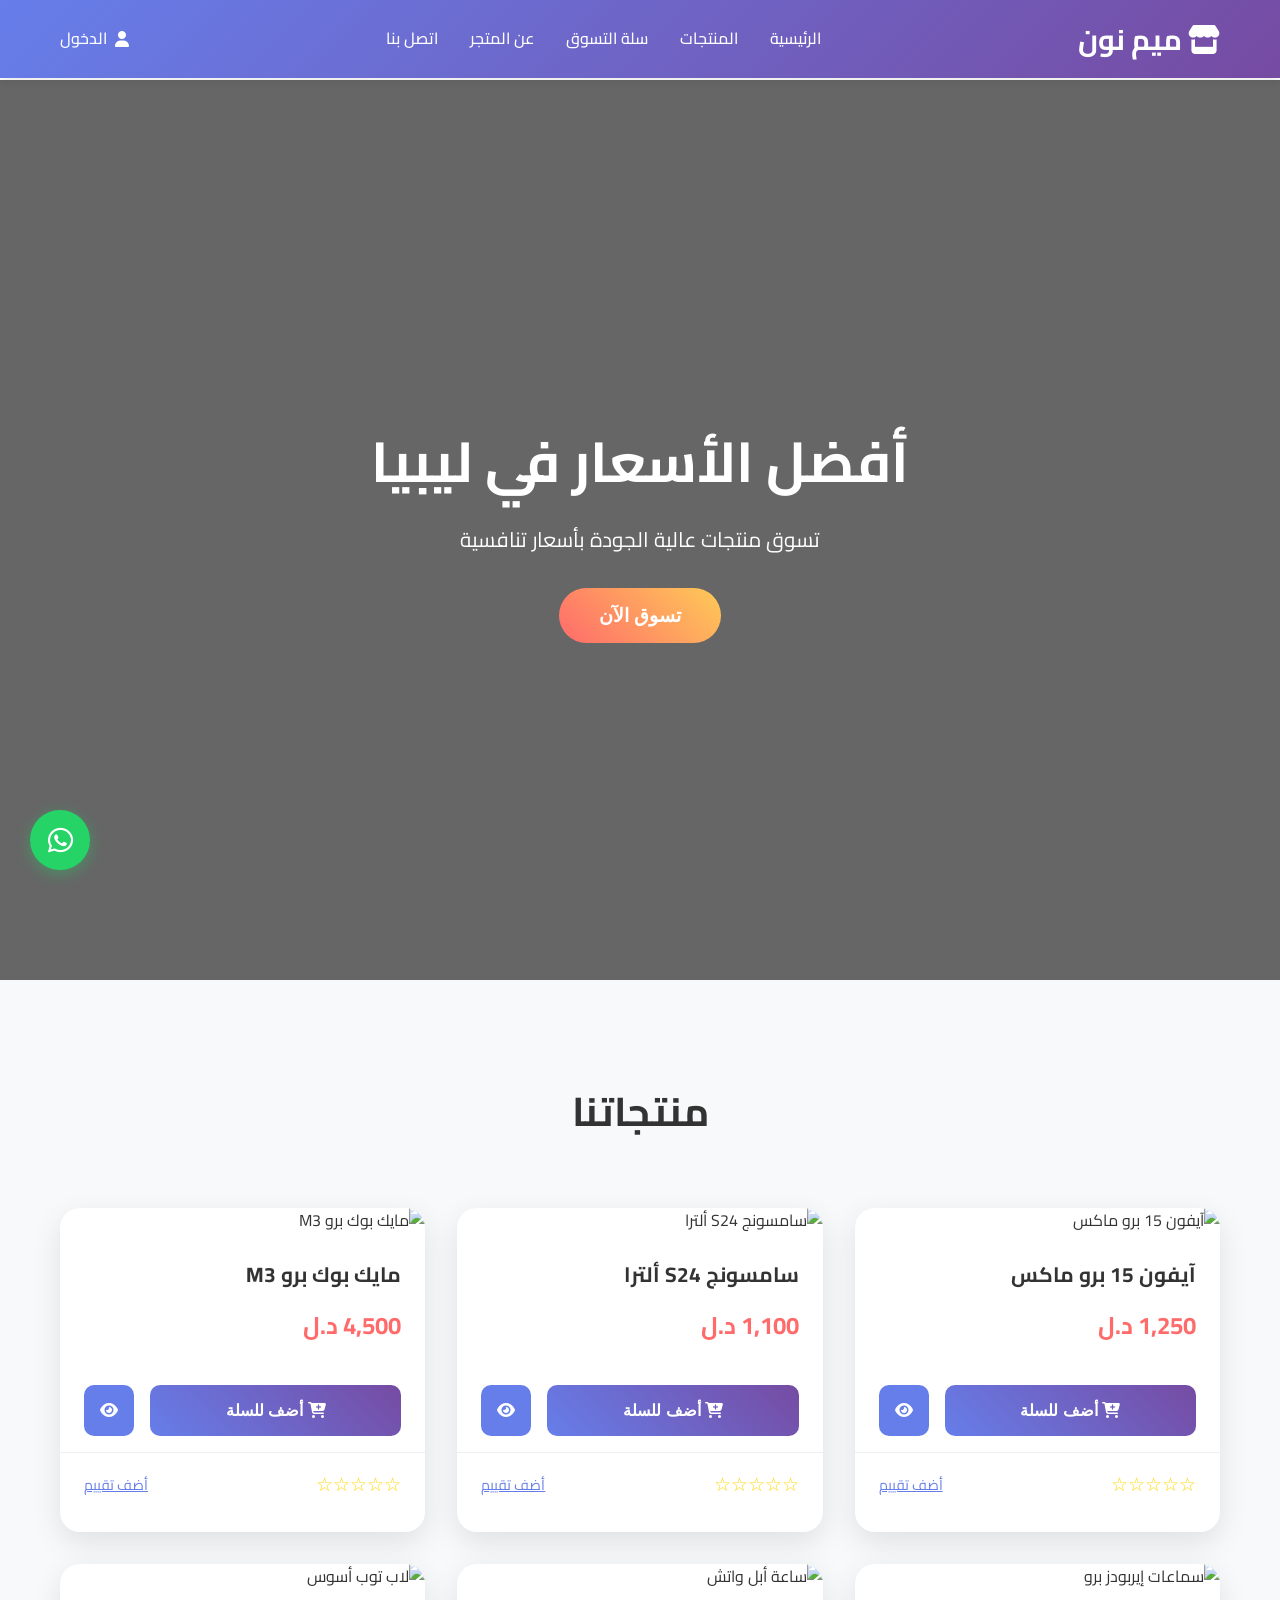
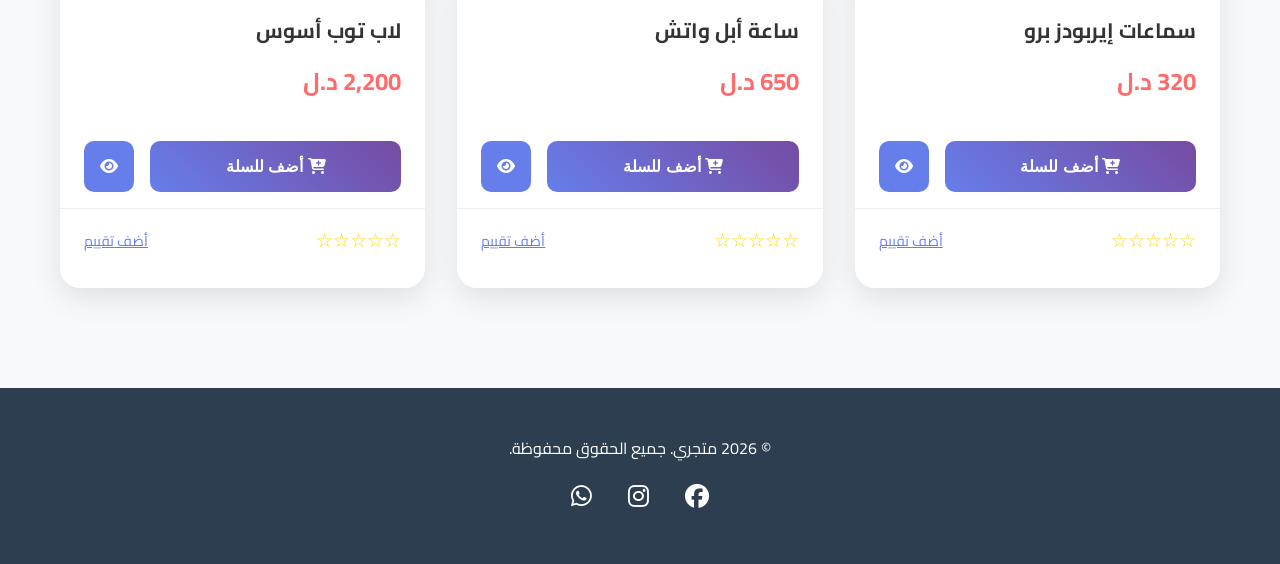
==== index.html @ 2d114360 "Add files via upload" ====
<!DOCTYPE html>
<html lang="ar" dir="rtl">
<head>
    <meta charset="UTF-8">
    <meta name="viewport" content="width=device-width, initial-scale=1.0">
    <title>متجري - أفضل الأسعار في ليبيا</title>
    <link rel="stylesheet" href="style.css">
    <link href="https://fonts.googleapis.com/css2?family=Cairo:wght@300;400;600;700&display=swap" rel="stylesheet">
    <link rel="stylesheet" href="https://cdnjs.cloudflare.com/ajax/libs/font-awesome/6.4.0/css/all.min.css">
</head>
<body>
    <!-- Header -->
    <header class="header">
        <div class="container">
            <div class="logo">
                <h2><i class="fas fa-store"></i> ميم نون</h2>
            </div>
            <nav class="nav">
    <a href="index.html">الرئيسية</a>
    <a href="products.html">المنتجات</a>
    <a href="cart.html">سلة التسوق</a>
    <a href="about.html">عن المتجر</a>
    <a href="contact.html">اتصل بنا</a>
</nav>
            <div class="user-menu" onclick="toggleUserMenu()">
    <i class="fas fa-user"></i>
    <span id="userName">الدخول</span>
</div>
            <div class="menu-toggle"><i class="fas fa-bars"></i></div>
        </div>
    </header>

    <!-- Hero Section -->
    <section id="home" class="hero">
        <div class="hero-content">
            <h1>أفضل الأسعار في ليبيا</h1>
            <p>تسوق منتجات عالية الجودة بأسعار تنافسية</p>
            <button class="cta-btn">تسوق الآن</button>
        </div>
    </section>

    <!-- Products Section -->
    <section id="products" class="products">
        <div class="container">
            <h2 class="section-title">منتجاتنا</h2>
            <div class="products-grid">
                <div class="product-card">
                    <img src="https://via.placeholder.com/300x300?text=آيفون+15" alt="آيفون 15">
                    <h3>آيفون 15</h3>
                    <div class="price">1,250 د.ل</div>
                    <button class="add-to-cart">أضف للسلة</button>
                </div>
                <div class="product-card">
                    <img src="https://via.placeholder.com/300x300?text=سامسونج+S24" alt="سامسونج S24">
                    <h3>سامسونج S24</h3>
                    <div class="price">1,100 د.ل</div>
                    <button class="add-to-cart">أضف للسلة</button>
                </div>
                <div class="product-card">
                    <img src="https://via.placeholder.com/300x300?text=مايك+برو" alt="مايك برو">
                    <h3>مايك برو</h3>
                    <div class="price">450 د.ل</div>
                    <button class="add-to-cart">أضف للسلة</button>
                </div>
                <div class="product-card">
                    <img src="https://via.placeholder.com/300x300?text=سماعات+بلاي" alt="سماعات بلاي">
                    <h3>سماعات بلاي</h3>
                    <div class="price">320 د.ل</div>
                    <button class="add-to-cart">أضف للسلة</button>
                </div>
            </div>
        </div>
    </section>

    <!-- WhatsApp Button -->
    <a href="https://wa.me/218931931419" class="whatsapp-btn" target="_blank">
        <i class="fab fa-whatsapp"></i>
    </a>

    <!-- Footer -->
    <footer class="footer">
        <div class="container">
            <p>&copy; 2026 متجري. جميع الحقوق محفوظة.</p>
            <div class="social-links">
                <a href="#"><i class="fab fa-facebook"></i></a>
                <a href="#"><i class="fab fa-instagram"></i></a>
                <a href="#"><i class="fab fa-whatsapp"></i></a>
            </div>
        </div>
    </footer>

    <script src="script.js"></script>
</body>
</html>
---- style.css ----
* {
    margin: 0;
    padding: 0;
    box-sizing: border-box;
}

body {
    font-family: 'Cairo', sans-serif;
    line-height: 1.6;
    color: #333;
    overflow-x: hidden;
}

.container {
    max-width: 1200px;
    margin: 0 auto;
    padding: 0 20px;
}

/* Header */
.header {
    background: linear-gradient(135deg, #667eea 0%, #764ba2 100%);
    color: white;
    padding: 1rem 0;
    position: fixed;
    top: 0;
    width: 100%;
    z-index: 1000;
    box-shadow: 0 2px 10px rgba(0,0,0,0.1);
}

.header .container {
    display: flex;
    justify-content: space-between;
    align-items: center;
}

.logo h2 {
    font-size: 1.8rem;
    font-weight: 700;
}

.nav {
    display: flex;
    gap: 2rem;
}

.nav a {
    color: white;
    text-decoration: none;
    font-weight: 500;
    transition: opacity 0.3s;
}

.nav a:hover {
    opacity: 0.8;
}

.cart-icon {
    position: relative;
    font-size: 1.5rem;
    cursor: pointer;
}

.cart-count {
    position: absolute;
    top: -8px;
    right: -8px;
    background: #ff4757;
    color: white;
    border-radius: 50%;
    width: 20px;
    height: 20px;
    display: flex;
    align-items: center;
    justify-content: center;
    font-size: 0.8rem;
    font-weight: bold;
}

.menu-toggle {
    display: none;
    font-size: 1.5rem;
    cursor: pointer;
}

/* Hero Section */
.hero {
    background: linear-gradient(rgba(0,0,0,0.6), rgba(0,0,0,0.6)), 
                url('https://images.unsplash.com/photo-1556742049-0cfed4f6a45d') center/cover;
    height: 100vh;
    display: flex;
    align-items: center;
    justify-content: center;
    text-align: center;
    color: white;
    margin-top: 80px;
}

.hero-content h1 {
    font-size: 3.5rem;
    margin-bottom: 1rem;
    font-weight: 700;
}

.hero-content p {
    font-size: 1.3rem;
    margin-bottom: 2rem;
}

.cta-btn {
    background: linear-gradient(45deg, #ff6b6b, #feca57);
    color: white;
    padding: 1rem 2.5rem;
    border: none;
    border-radius: 50px;
    font-size: 1.2rem;
    font-weight: 600;
    cursor: pointer;
    transition: transform 0.3s, box-shadow 0.3s;
}

.cta-btn:hover {
    transform: translateY(-3px);
    box-shadow: 0 10px 25px rgba(0,0,0,0.2);
}

/* Products */
.products {
    padding: 100px 0;
    background: #f8f9fa;
}

.section-title {
    text-align: center;
    font-size: 2.5rem;
    margin-bottom: 4rem;
    color: #333;
}

.products-grid {
    display: grid;
    grid-template-columns: repeat(auto-fit, minmax(280px, 1fr));
    gap: 2rem;
}

.product-card {
    background: white;
    border-radius: 20px;
    overflow: hidden;
    box-shadow: 0 10px 30px rgba(0,0,0,0.1);
    transition: transform 0.3s, box-shadow 0.3s;
}

.product-card:hover {
    transform: translateY(-10px);
    box-shadow: 0 20px 40px rgba(0,0,0,0.15);
}

.product-card img {
    width: 100%;
    height: 250px;
    object-fit: cover;
}

.product-card h3 {
    padding: 1.5rem 1.5rem 1rem;
    font-size: 1.3rem;
    color: #333;
}

.price {
    padding: 0 1.5rem 1.5rem;
    font-size: 1.5rem;
    font-weight: 700;
    color: #ff6b6b;
}

.product-actions {
    display: flex;
    gap: 1rem;
    padding: 1rem 1.5rem;
}

.add-to-cart {
    flex: 1;
    padding: 1rem;
    background: linear-gradient(45deg, #667eea, #764ba2);
    color: white;
    border: none;
    font-size: 1rem;
    font-weight: 600;
    cursor: pointer;
    transition: background 0.3s;
    border-radius: 10px;
}

.add-to-cart:hover {
    background: linear-gradient(45deg, #5a67d8, #6b46c1);
}

.quick-view {
    background: #667eea;
    color: white;
    border: none;
    padding: 1rem;
    border-radius: 10px;
    cursor: pointer;
    font-size: 1rem;
}

.quick-view:hover {
    background: #5a67d8;
}

/* WhatsApp Button */
.whatsapp-btn {
    position: fixed;
    bottom: 30px;
    left: 30px;
    width: 60px;
    height: 60px;
    background: #25D366;
    border-radius: 50%;
    display: flex;
    align-items: center;
    justify-content: center;
    font-size: 1.8rem;
    color: white;
    text-decoration: none;
    box-shadow: 0 4px 15px rgba(37,211,102,0.4);
    z-index: 1000;
    transition: transform 0.3s;
}

.whatsapp-btn:hover {
    transform: scale(1.1);
}

/* Footer */
.footer {
    background: #2c3e50;
    color: white;
    text-align: center;
    padding: 3rem 0;
}

.social-links {
    margin-top: 1rem;
}

.social-links a {
    color: white;
    font-size: 1.5rem;
    margin: 0 1rem;
    transition: color 0.3s;
}

.social-links a:hover {
    color: #3498db;
}

/* Filters */
.filters {
    padding: 100px 0 50px;
    background: white;
}

.filter-group {
    display: flex;
    gap: 1rem;
    max-width: 800px;
    margin: 0 auto;
    flex-wrap: wrap;
}

.filter-group select,
.filter-group input {
    flex: 1;
    min-width: 200px;
    padding: 1rem;
    border: 2px solid #eee;
    border-radius: 10px;
    font-family: 'Cairo', sans-serif;
    font-size: 1rem;
}

.filter-group input {
    min-width: 300px;
}

/* Product Modal - دمج كامل */
.product-modal {
    display: none;
    position: fixed;
    top: 0;
    left: 0;
    width: 100%;
    height: 100%;
    background: rgba(0,0,0,0.8);
    z-index: 2000;
    backdrop-filter: blur(5px);
}

.modal-content {
    position: absolute;
    top: 50%;
    left: 50%;
    transform: translate(-50%, -50%);
    background: white;
    border-radius: 20px;
    max-width: 90%;
    max-height: 90%;
    overflow-y: auto;
    animation: slideIn 0.3s ease;
    box-shadow: 0 20px 60px rgba(0,0,0,0.3);
}

.close-modal {
    position: absolute;
    top: 15px;
    left: 20px;
    font-size: 2rem;
    cursor: pointer;
    color: #666;
    z-index: 2001;
}

.close-modal:hover {
    color: #333;
}

.modal-product {
    display: flex;
    gap: 2rem;
    padding: 2rem;
    direction: rtl;
}

.modal-product img {
    width: 300px;
    height: 300px;
    object-fit: cover;
    border-radius: 15px;
    flex-shrink: 0;
}

.modal-info {
    flex: 1;
}

.modal-info h2 {
    margin-bottom: 1rem;
    color: #333;
    font-size: 1.8rem;
}

.modal-info .price {
    padding: 0;
    font-size: 2rem;
    color: #ff6b6b;
    margin-bottom: 1rem;
}

@keyframes slideIn {
    from { 
        transform: translate(-50%, -60%); 
        opacity: 0; 
    }
    to { 
        transform: translate(-50%, -50%); 
        opacity: 1; 
    }
}

/* Cart Page Styles */
.cart-section {
    padding: 120px 0 100px;
    min-height: 70vh;
    background: #f8f9fa;
}

.cart-empty {
    text-align: center;
    padding: 4rem 2rem;
}

.cart-empty i {
    font-size: 5rem;
    color: #ddd;
    margin-bottom: 1rem;
}

.cart-empty h3 {
    color: #666;
    margin: 1rem 0;
    font-size: 1.8rem;
}

.cart-empty p {
    color: #999;
    margin-bottom: 2rem;
}

.cart-items {
    max-width: 1000px;
    margin: 0 auto;
}

.cart-table {
    background: white;
    border-radius: 20px;
    overflow: hidden;
    box-shadow: 0 10px 30px rgba(0,0,0,0.1);
    margin-bottom: 2rem;
}

.cart-header, .cart-row {
    display: grid;
    grid-template-columns: 2fr 1fr 1fr 1fr 0.5fr;
    gap: 1rem;
    padding: 1.5rem;
    align-items: center;
}

.cart-header {
    background: linear-gradient(135deg, #667eea 0%, #764ba2 100%);
    color: white;
    font-weight: 600;
    text-transform: uppercase;
    font-size: 0.9rem;
}

.cart-row {
    border-bottom: 1px solid #eee;
    transition: background 0.3s;
}

.cart-row:hover {
    background: #f8f9fa;
}

.cart-row:last-child {
    border-bottom: none;
}

.cart-product {
    display: flex;
    align-items: center;
    gap: 1rem;
}

.cart-product img {
    width: 60px;
    height: 60px;
    border-radius: 10px;
    object-fit: cover;
}

.cart-product h4 {
    margin: 0 0 0.5rem 0;
    font-size: 1.1rem;
}

.cart-product p {
    margin: 0;
    color: #666;
    font-size: 0.9rem;
}

.cart-quantity {
    display: flex;
    align-items: center;
    gap: 0.5rem;
    direction: ltr;
}

.cart-quantity button {
    width: 35px;
    height: 35px;
    border: 2px solid #ddd;
    background: white;
    border-radius: 50%;
    cursor: pointer;
    font-weight: bold;
    font-size: 1.1rem;
    transition: all 0.3s;
    display: flex;
    align-items: center;
    justify-content: center;
}

.cart-quantity button:hover {
    background: #667eea;
    color: white;
    border-color: #667eea;
}

.remove-btn {
    background: #ff4757;
    color: white;
    border: none;
    width: 35px;
    height: 35px;
    border-radius: 50%;
    cursor: pointer;
    display: flex;
    align-items: center;
    justify-content: center;
    font-size: 0.9rem;
    transition: background 0.3s;
}

.remove-btn:hover {
    background: #ff3742;
}

.cart-summary {
    background: white;
    padding: 2rem;
    border-radius: 20px;
    box-shadow: 0 10px 30px rgba(0,0,0,0.1);
}

.summary-row {
    display: flex;
    justify-content: space-between;
    margin-bottom: 1rem;
    font-size: 1.1rem;
}

.summary-row.total {
    font-size: 1.5rem;
    font-weight: 700;
    color: #333;
    border-top: 2px solid #eee;
    padding-top: 1rem;
    margin-top: 1rem;
}

.checkout-actions {
    display: flex;
    gap: 1rem;
    justify-content: space-between;
    align-items: center;
    margin-top: 2rem;
    flex-wrap: wrap;
}

.clear-cart {
    background: #ff4757;
    color: white;
    border: none;
    padding: 1rem 2rem;
    border-radius: 50px;
    cursor: pointer;
    font-weight: 600;
    transition: background 0.3s;
    flex: 1;
    max-width: 200px;
}

.clear-cart:hover {
    background: #ff3742;
}

.checkout-btn {
    display: flex;
    align-items: center;
    gap: 0.5rem;
    text-decoration: none;
    flex: 1;
    max-width: 250px;
    justify-content: center;
}

/* Toast */
.toast {
    position: fixed;
    top: 20px;
    left: 50%;
    transform: translateX(-50%);
    background: #27ae60;
    color: white;
    padding: 1rem 2rem;
    border-radius: 10px;
    z-index: 9999;
    font-family: 'Cairo', sans-serif;
    box-shadow: 0 4px 12px rgba(0,0,0,0.15);
    animation: slideDown 0.3s ease;
}

@keyframes slideDown {
    from {
        transform: translateX(-50%) translateY(-100%);
        opacity: 0;
    }
    to {
        transform: translateX(-50%) translateY(0);
        opacity: 1;
    }
}

/* Responsive */
@media (max-width: 768px) {
    .menu-toggle {
        display: block;
    }
    
    .nav {
        display: none;
        position: absolute;
        top: 100%;
        right: 0;
        background: rgba(255,255,255,0.95);
        flex-direction: column;
        width: 100%;
        padding: 1rem;
        backdrop-filter: blur(10px);
    }
    
    .nav.active {
        display: flex;
    }
    
    .hero-content h1 {
        font-size: 2.5rem;
    }
    
    .products-grid {
        grid-template-columns: repeat(auto-fit, minmax(250px, 1fr));
        gap: 1.5rem;
    }
    
    .filter-group {
        flex-direction: column;
    }
    
    .filter-group select,
    .filter-group input {
        min-width: 100%;
    }
    
    .cart-header, .cart-row {
        grid-template-columns: 1fr 1fr;
        gap: 0.5rem;
        font-size: 0.9rem;
    }
    
    .cart-product img {
        width: 50px;
        height: 50px;
        margin-left: 0.5rem;
    }
    
    .checkout-actions {
        flex-direction: column;
    }
    
    .modal-product {
        flex-direction: column;
        text-align: center;
    }
    
    .modal-product img {
        width: 100%;
        max-width: 300px;
        height: 250px;
    }
}

@media (max-width: 480px) {
    .cart-header, .cart-row {
        grid-template-columns: 1fr;
        gap: 1rem;
    }
}
/* Auth Pages */
.auth-section {
    padding: 120px 0;
    min-height: 100vh;
    background: linear-gradient(135deg, #667eea 0%, #764ba2 100%);
    display: flex;
    align-items: center;
}

.auth-container {
    max-width: 500px;
    margin: 0 auto;
    background: white;
    border-radius: 20px;
    box-shadow: 0 20px 60px rgba(0,0,0,0.2);
    overflow: hidden;
}

.auth-tabs {
    display: flex;
    background: #f8f9fa;
}

.tab-btn {
    flex: 1;
    padding: 1.5rem;
    border: none;
    background: none;
    font-family: 'Cairo', sans-serif;
    font-size: 1.1rem;
    font-weight: 600;
    cursor: pointer;
    transition: all 0.3s;
}

.tab-btn.active {
    background: white;
    color: #667eea;
}

.auth-tab {
    display: none;
    padding: 3rem;
    text-align: center;
}

.auth-tab.active {
    display: block;
}

.auth-tab h2 {
    color: #333;
    margin-bottom: 1rem;
    font-size: 2rem;
}

.auth-tab p {
    color: #666;
    margin-bottom: 2rem;
}

.input-group {
    position: relative;
    margin-bottom: 1.5rem;
}

.input-group i {
    position: absolute;
    right: 15px;
    top: 50%;
    transform: translateY(-50%);
    color: #667eea;
    z-index: 1;
}

.input-group input {
    width: 100%;
    padding: 1.2rem 50px 1.2rem 15px;
    border: 2px solid #eee;
    border-radius: 12px;
    font-family: 'Cairo', sans-serif;
    font-size: 1rem;
    transition: border-color 0.3s;
}

.input-group input:focus {
    outline: none;
    border-color: #667eea;
}

.auth-btn {
    width: 100%;
    padding: 1.2rem;
    background: linear-gradient(45deg, #667eea, #764ba2);
    color: white;
    border: none;
    border-radius: 12px;
    font-size: 1.1rem;
    font-weight: 600;
    cursor: pointer;
    transition: transform 0.3s;
}

.auth-btn:hover {
    transform: translateY(-2px);
}

.user-menu {
    display: flex;
    align-items: center;
    gap: 0.5rem;
    cursor: pointer;
    font-weight: 500;
}
/* Reviews System */
.product-reviews {
    padding: 1rem 1.5rem 1.5rem;
    border-top: 1px solid #eee;
}

.reviews-summary {
    display: flex;
    align-items: center;
    justify-content: space-between;
    margin-bottom: 0.5rem;
}

.stars {
    color: #ffd700;
    font-size: 1.2rem;
}

.review-btn {
    background: none;
    border: none;
    color: #667eea;
    font-family: 'Cairo', sans-serif;
    font-size: 0.9rem;
    cursor: pointer;
    text-decoration: underline;
}

.review-btn:hover {
    color: #5a67d8;
}

.review-form {
    padding: 1rem;
    background: #f8f9fa;
    border-radius: 10px;
    margin-top: 1rem;
}

.stars-rating {
    display: flex;
    gap: 0.3rem;
    margin-bottom: 1rem;
    direction: ltr;
}

.star {
    font-size: 1.8rem;
    color: #ddd;
    cursor: pointer;
    transition: color 0.3s;
}

.star:hover,
.star.active {
    color: #ffd700;
}

.review-form textarea {
    width: 100%;
    min-height: 80px;
    padding: 1rem;
    border: 2px solid #eee;
    border-radius: 10px;
    font-family: 'Cairo', sans-serif;
    resize: vertical;
    margin-bottom: 1rem;
}

.submit-review {
    width: 100%;
    padding: 0.8rem;
    background: linear-gradient(45deg, #667eea, #764ba2);
    color: white;
    border: none;
    border-radius: 10px;
    font-family: 'Cairo', sans-serif;
    font-weight: 600;
    cursor: pointer;
}

.submit-review:hover {
    background: linear-gradient(45deg, #5a67d8, #6b46c1);
}

.avg-rating {
    display: flex;
    align-items: center;
    gap: 1rem;
    margin-bottom: 1rem;
    padding: 1rem;
    background: #f8f9fa;
    border-radius: 10px;
}

.avg-stars {
    font-size: 1.5rem;
    color: #ffd700;
}

.avg-score {
    font-weight: 700;
    color: #333;
}

.review-count {
    color: #666;
    font-size: 0.9rem;
}

.reviews-list {
    max-height: 200px;
    overflow-y: auto;
}

.review-item {
    padding: 1rem 0;
    border-bottom: 1px solid #eee;
}

.review-header {
    display: flex;
    align-items: center;
    gap: 1rem;
    margin-bottom: 0.5rem;
}

.review-stars {
    color: #ffd700;
    font-size: 1.1rem;
}

.review-author {
    font-weight: 600;
    color: #667eea;
}

.review-date {
    color: #999;
    font-size: 0.9rem;
}

.review-comment {
    color: #555;
    line-height: 1.5;
}

.no-reviews {
    text-align: center;
    color: #999;
    font-style: italic;
}

/* About & Contact Pages */
.about-hero, .contact-hero {
    background: linear-gradient(rgba(102,126,234,0.9), rgba(118,75,162,0.9)), url('https://images.unsplash.com/photo-1460925895917-afdab827c52f') center/cover;
    padding: 150px 0;
    text-align: center;
    color: white;
}

.about-hero h1, .contact-hero h1 {
    font-size: 3rem;
    margin-bottom: 1rem;
}

.about-hero h1 span, .contact-hero h1 span {
    color: #ffd700;
}

.about-hero p {
    font-size: 1.3rem;
    max-width: 600px;
    margin: 0 auto;
}

.about-stats {
    padding: 80px 0;
    background: #f8f9fa;
}

.stats-grid {
    display: grid;
    grid-template-columns: repeat(auto-fit, minmax(250px, 1fr));
    gap: 2rem;
}

.stat-item {
    text-align: center;
    padding: 2rem;
}

.stat-item i {
    font-size: 3rem;
    color: #667eea;
    margin-bottom: 1rem;
}

.stat-item h3 {
    font-size: 2.5rem;
    color: #333;
    margin-bottom: 0.5rem;
}

.about-story {
    padding: 100px 0;
}

.story-content {
    display: grid;
    grid-template-columns: 1fr 1fr;
    gap: 4rem;
    align-items: center;
}

.story-img {
    width: 100%;
    height: 400px;
    object-fit: cover;
    border-radius: 20px;
}

.story-text h2 {
    font-size: 2.5rem;
    margin-bottom: 1.5rem;
    color: #333;
}

.features {
    display: flex;
    flex-direction: column;
    gap: 1rem;
    margin-top: 2rem;
}

.feature {
    display: flex;
    align-items: center;
    gap: 1rem;
}

.feature i {
    color: #667eea;
    font-size: 1.2rem;
}

.contact-content {
    padding: 100px 0;
    background: #f8f9fa;
}

.contact-grid {
    display: grid;
    grid-template-columns: 1fr 1fr;
    gap: 4rem;
}

.contact-info h2 {
    font-size: 2.5rem;
    margin-bottom: 2rem;
    color: #333;
}

.contact-item {
    background: white;
    padding: 2rem;
    border-radius: 20px;
    margin-bottom: 2rem;
    box-shadow: 0 10px 30px rgba(0,0,0,0.1);
}

.contact-item i {
    font-size: 2.5rem;
    color: #667eea;
    margin-bottom: 1rem;
}

.contact-item h3 {
    color: #333;
    margin-bottom: 1rem;
}

.contact-link {
    color: #667eea;
    text-decoration: none;
    font-weight: 600;
}

.contact-link:hover {
    color: #5a67d8;
}

.contact-form {
    background: white;
    padding: 3rem;
    border-radius: 20px;
    box-shadow: 0 10px 30px rgba(0,0,0,0.1);
}

.contact-form h3 {
    font-size: 2rem;
    margin-bottom: 2rem;
    color: #333;
}

.contact-form .input-group {
    margin-bottom: 1.5rem;
}

.contact-form input,
.contact-form textarea {
    width: 100%;
    padding: 1.2rem;
    border: 2px solid #eee;
    border-radius: 12px;
    font-family: 'Cairo', sans-serif;
}

.contact-form input:focus,
.contact-form textarea:focus {
    outline: none;
    border-color: #667eea;
}

.contact-submit {
    width: 100%;
    padding: 1.2rem;
    background: linear-gradient(45deg, #667eea, #764ba2);
    color: white;
    border: none;
    border-radius: 12px;
    font-size: 1.1rem;
    font-weight: 600;
    cursor: pointer;
}

.contact-submit:hover {
    transform: translateY(-2px);
}

.nav a.active {
    color: #ffd700;
    border-bottom: 2px solid #ffd700;
}

/* Responsive */
@media (max-width: 768px) {
    .story-content,
    .contact-grid {
        grid-template-columns: 1fr;
        gap: 2rem;
    }
    
    .about-hero h1, .contact-hero h1 {
        font-size: 2rem;
    }
}
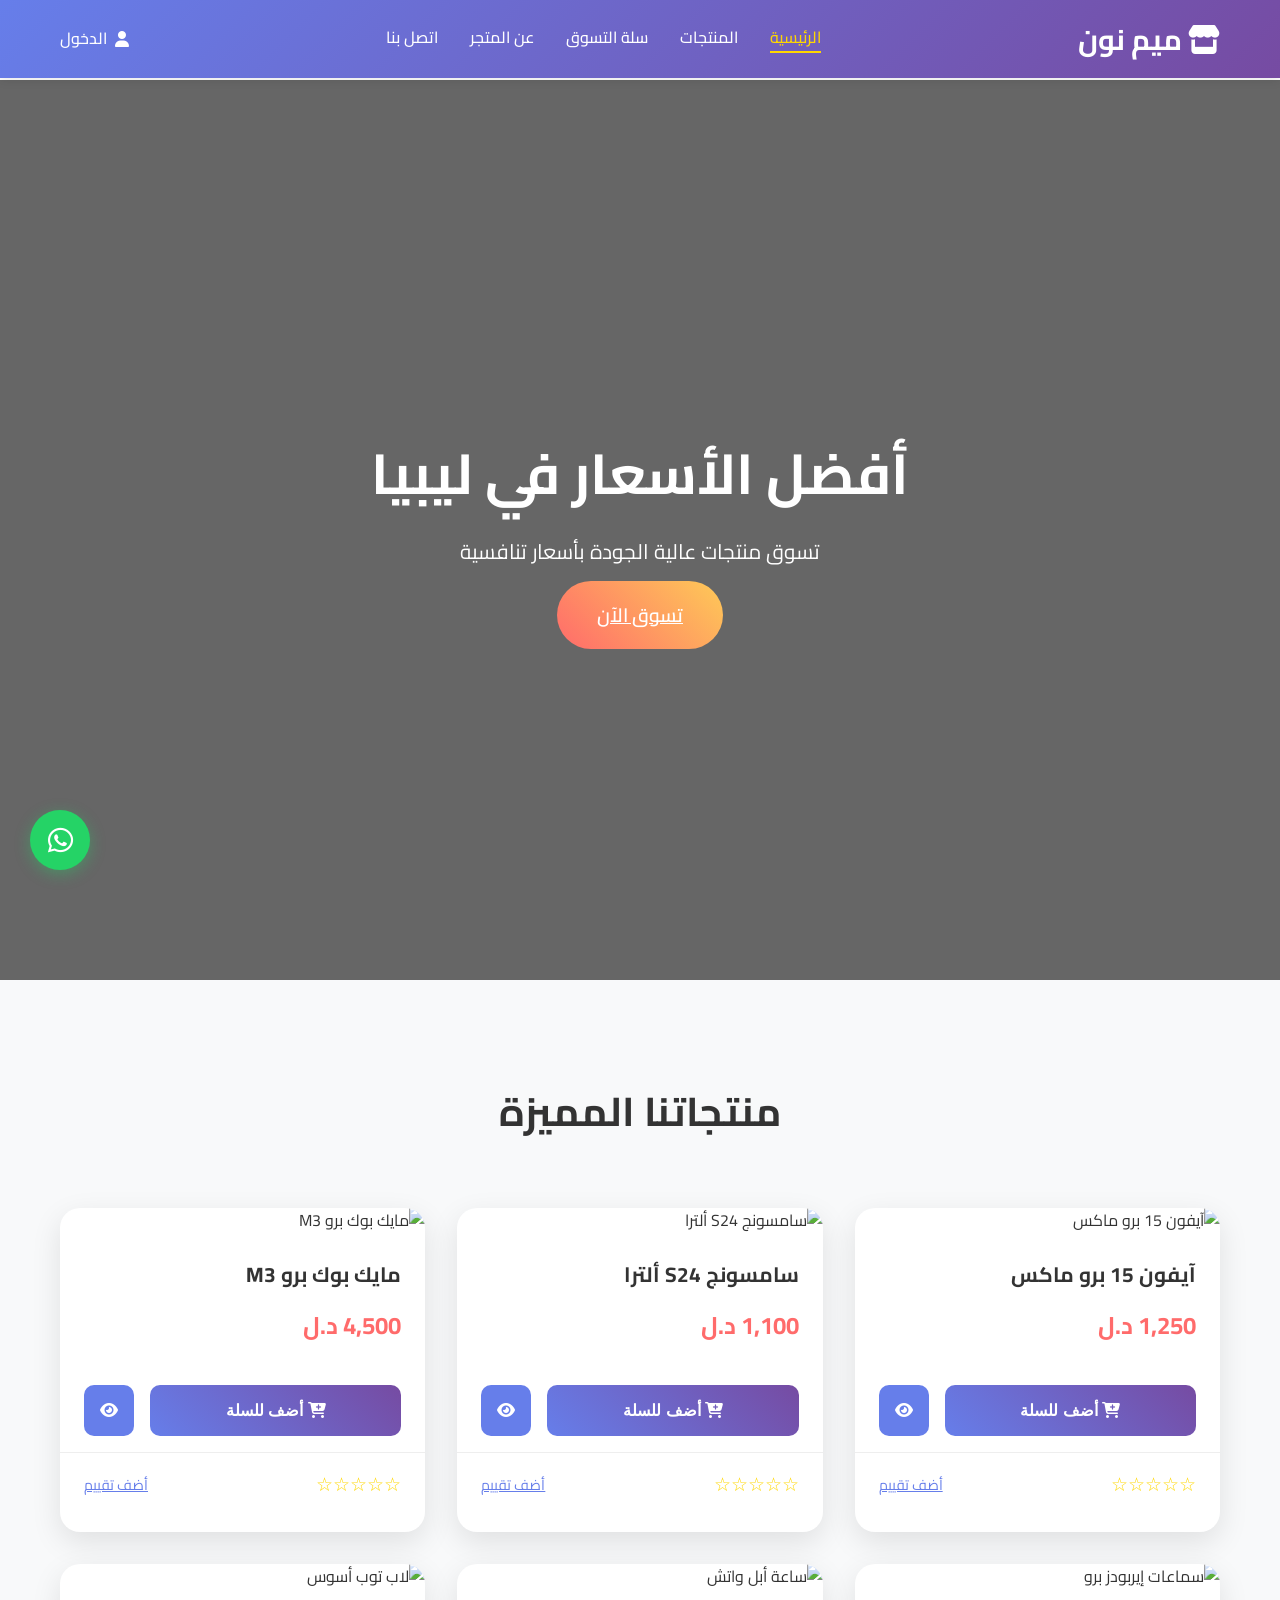
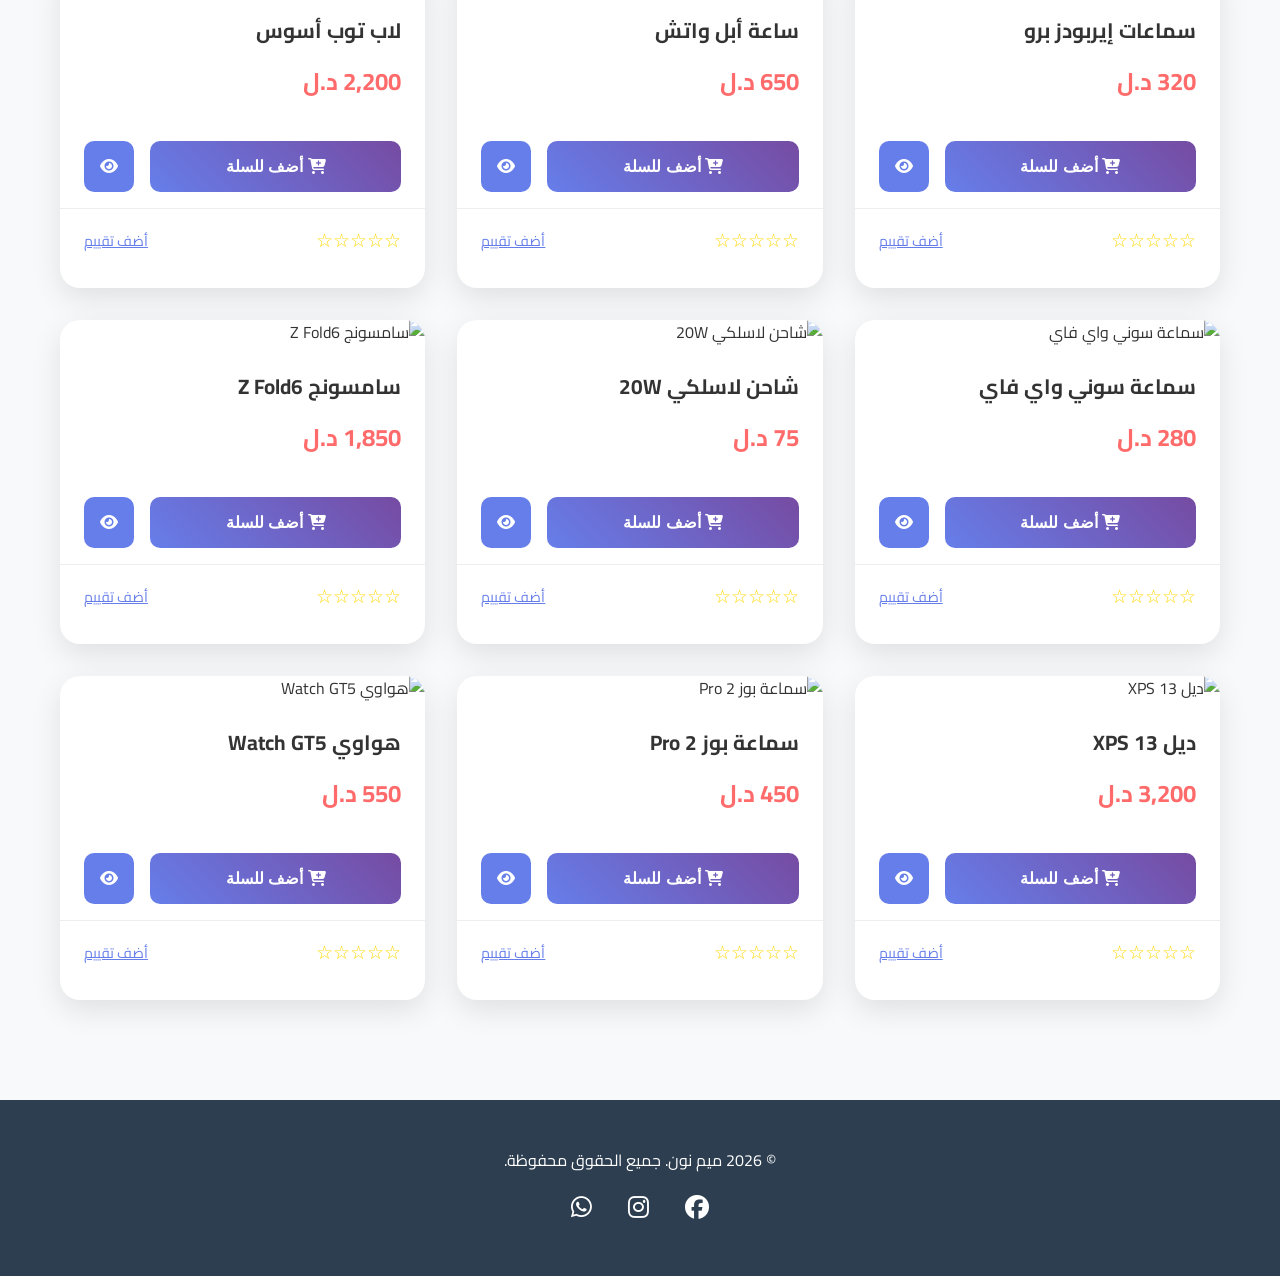
==== commit 97c71bfe: "Update index.html" ====
--- a/index.html
+++ b/index.html
@@ -3,84 +3,80 @@
 <head>
     <meta charset="UTF-8">
     <meta name="viewport" content="width=device-width, initial-scale=1.0">
-    <title>متجري - أفضل الأسعار في ليبيا</title>
+    <title>ميم نون - أفضل الأسعار في ليبيا</title>
+    <link rel="manifest" href="manifest.json">
     <link rel="stylesheet" href="style.css">
     <link href="https://fonts.googleapis.com/css2?family=Cairo:wght@300;400;600;700&display=swap" rel="stylesheet">
     <link rel="stylesheet" href="https://cdnjs.cloudflare.com/ajax/libs/font-awesome/6.4.0/css/all.min.css">
 </head>
 <body>
-    <!-- Header -->
     <header class="header">
         <div class="container">
             <div class="logo">
                 <h2><i class="fas fa-store"></i> ميم نون</h2>
             </div>
             <nav class="nav">
-    <a href="index.html">الرئيسية</a>
-    <a href="products.html">المنتجات</a>
-    <a href="cart.html">سلة التسوق</a>
-    <a href="about.html">عن المتجر</a>
-    <a href="contact.html">اتصل بنا</a>
-</nav>
+                <a href="index.html" class="active">الرئيسية</a>
+                <a href="products.html">المنتجات</a>
+                <a href="cart.html">سلة التسوق</a>
+                <a href="about.html">عن المتجر</a>
+                <a href="contact.html">اتصل بنا</a>
+            </nav>
             <div class="user-menu" onclick="toggleUserMenu()">
-    <i class="fas fa-user"></i>
-    <span id="userName">الدخول</span>
-</div>
+                <i class="fas fa-user"></i>
+                <span id="userName">الدخول</span>
+            </div>
             <div class="menu-toggle"><i class="fas fa-bars"></i></div>
         </div>
     </header>
 
-    <!-- Hero Section -->
     <section id="home" class="hero">
         <div class="hero-content">
             <h1>أفضل الأسعار في ليبيا</h1>
             <p>تسوق منتجات عالية الجودة بأسعار تنافسية</p>
-            <button class="cta-btn">تسوق الآن</button>
+            <a href="products.html" class="cta-btn">تسوق الآن</a>
         </div>
     </section>
 
-    <!-- Products Section -->
     <section id="products" class="products">
         <div class="container">
-            <h2 class="section-title">منتجاتنا</h2>
+            <h2 class="section-title">منتجاتنا المميزة</h2>
             <div class="products-grid">
                 <div class="product-card">
-                    <img src="https://via.placeholder.com/300x300?text=آيفون+15" alt="آيفون 15">
-                    <h3>آيفون 15</h3>
+                    <img src="https://images.pexels.com/photos/788946/pexels-photo-788946.jpeg?w=400" alt="آيفون 15">
+                    <h3>آيفون 15 برو</h3>
                     <div class="price">1,250 د.ل</div>
-                    <button class="add-to-cart">أضف للسلة</button>
+                    <a href="products.html" class="add-to-cart">تسوق الآن</a>
                 </div>
                 <div class="product-card">
-                    <img src="https://via.placeholder.com/300x300?text=سامسونج+S24" alt="سامسونج S24">
-                    <h3>سامسونج S24</h3>
+                    <img src="https://images.pexels.com/photos/461198/pexels-photo-461198.jpeg?w=400" alt="سامسونج S24">
+                    <h3>سامسونج S24 ألترا</h3>
                     <div class="price">1,100 د.ل</div>
-                    <button class="add-to-cart">أضف للسلة</button>
+                    <a href="products.html" class="add-to-cart">تسوق الآن</a>
                 </div>
                 <div class="product-card">
-                    <img src="https://via.placeholder.com/300x300?text=مايك+برو" alt="مايك برو">
-                    <h3>مايك برو</h3>
-                    <div class="price">450 د.ل</div>
-                    <button class="add-to-cart">أضف للسلة</button>
+                    <img src="https://images.pexels.com/photos/1181244/pexels-photo-1181244.jpeg?w=400" alt="ماك بوك">
+                    <h3>ماك بوك برو M3</h3>
+                    <div class="price">4,500 د.ل</div>
+                    <a href="products.html" class="add-to-cart">تسوق الآن</a>
                 </div>
                 <div class="product-card">
-                    <img src="https://via.placeholder.com/300x300?text=سماعات+بلاي" alt="سماعات بلاي">
-                    <h3>سماعات بلاي</h3>
+                    <img src="https://images.pexels.com/photos/1649771/pexels-photo-1649771.jpeg?w=400" alt="إيربودز">
+                    <h3>إيربودز برو</h3>
                     <div class="price">320 د.ل</div>
-                    <button class="add-to-cart">أضف للسلة</button>
+                    <a href="products.html" class="add-to-cart">تسوق الآن</a>
                 </div>
             </div>
         </div>
     </section>
 
-    <!-- WhatsApp Button -->
     <a href="https://wa.me/218931931419" class="whatsapp-btn" target="_blank">
         <i class="fab fa-whatsapp"></i>
     </a>
 
-    <!-- Footer -->
     <footer class="footer">
         <div class="container">
-            <p>&copy; 2026 متجري. جميع الحقوق محفوظة.</p>
+            <p>&copy; 2026 ميم نون. جميع الحقوق محفوظة.</p>
             <div class="social-links">
                 <a href="#"><i class="fab fa-facebook"></i></a>
                 <a href="#"><i class="fab fa-instagram"></i></a>
@@ -91,4 +87,4 @@
 
     <script src="script.js"></script>
 </body>
-</html>+</html>
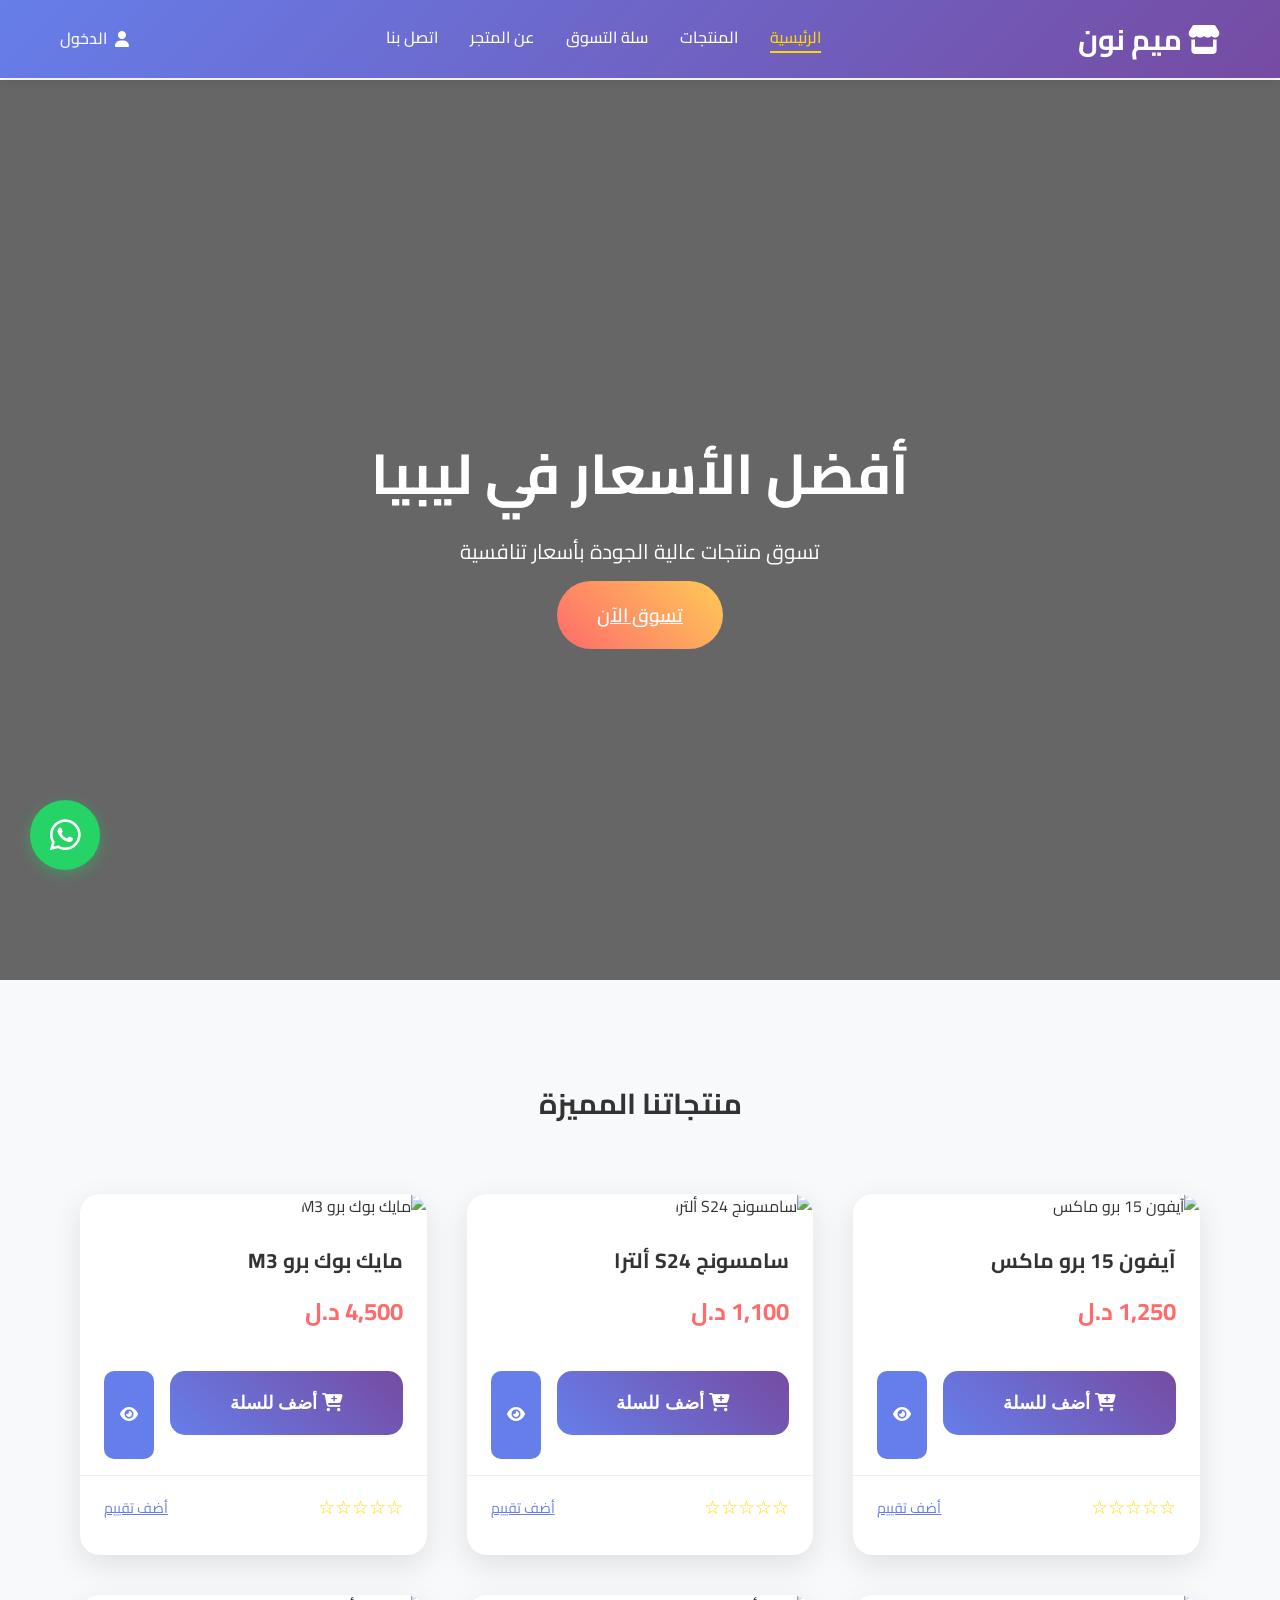
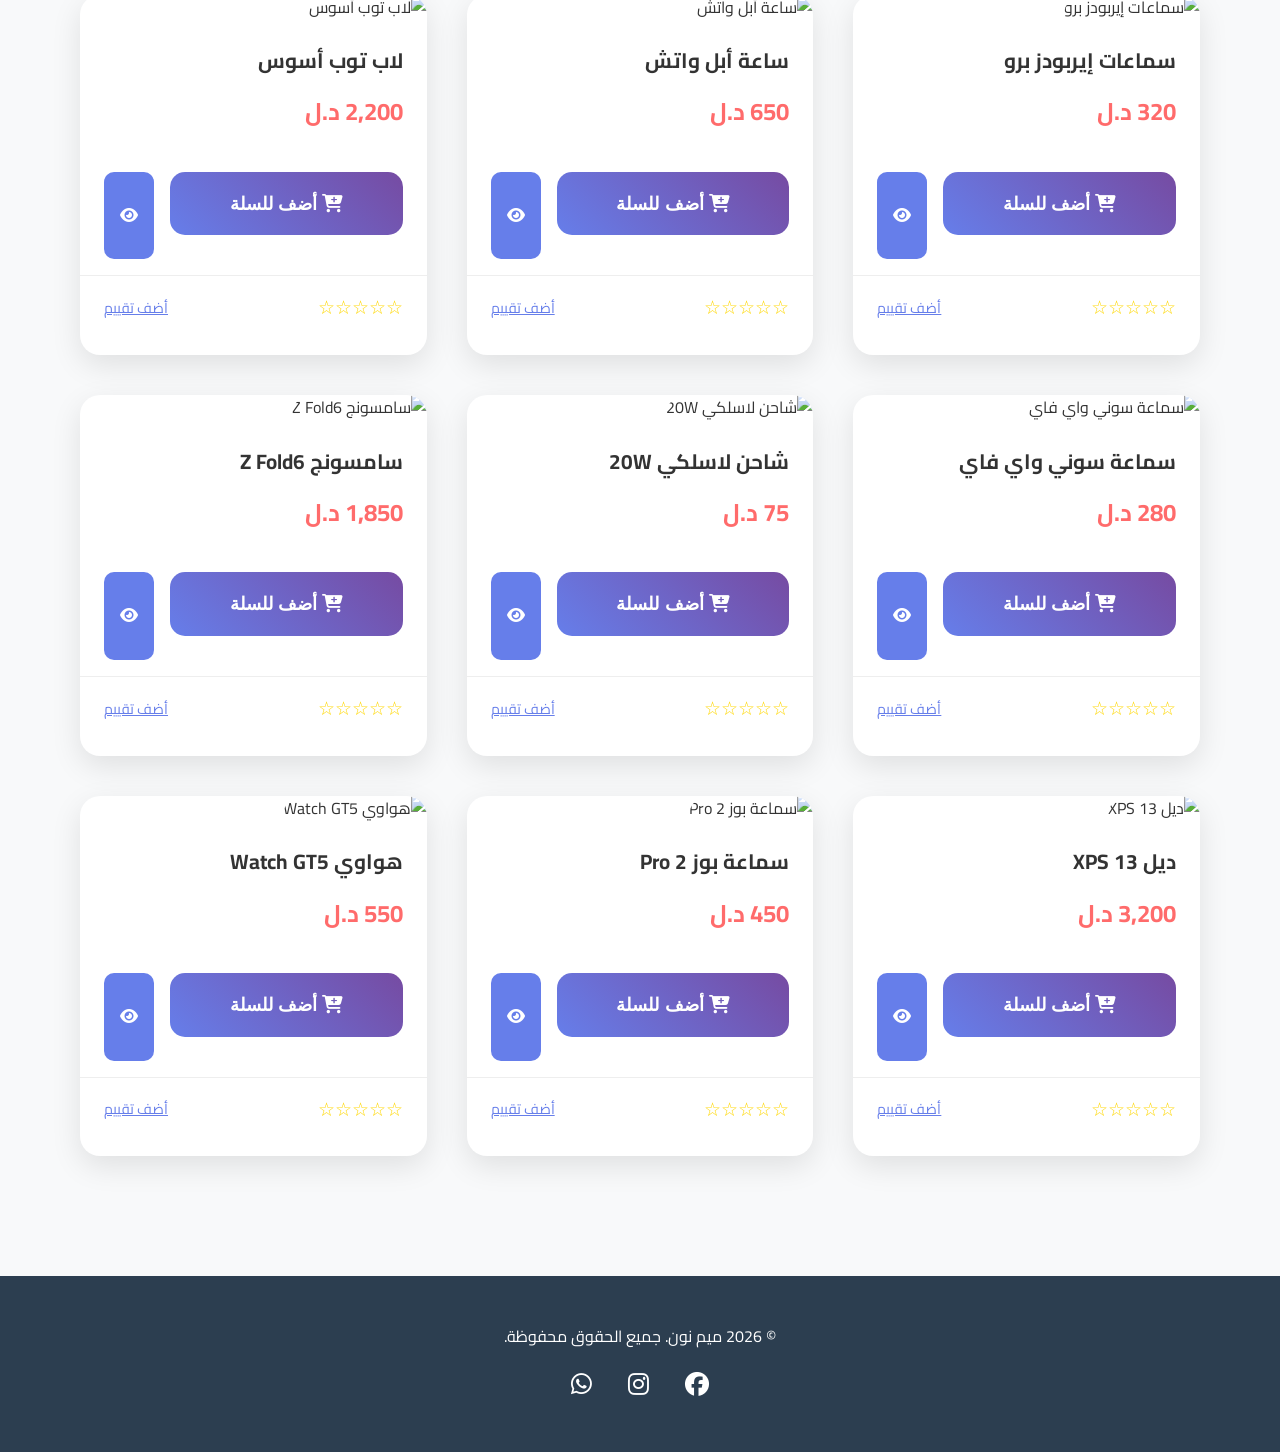
==== commit 40c28551: "Update index.html" ====
--- a/index.html
+++ b/index.html
@@ -2,8 +2,9 @@
 <html lang="ar" dir="rtl">
 <head>
     <meta charset="UTF-8">
-    <meta name="viewport" content="width=device-width, initial-scale=1.0">
-    <title>ميم نون - أفضل الأسعار في ليبيا</title>
+    <title>ميم نون - أفضل الأسعار | شحن مجاني</title>
+<meta name="description" content="تسوق أفضل المنتجات بأسعار مميزة. شحن سريع لكل مكان ✓ دفع عند الاستلام">
+<meta name="viewport" content="width=device-width, initial-scale=1">
     <link rel="manifest" href="manifest.json">
     <link rel="stylesheet" href="style.css">
     <link href="https://fonts.googleapis.com/css2?family=Cairo:wght@300;400;600;700&display=swap" rel="stylesheet">
--- a/style.css
+++ b/style.css
@@ -1145,4 +1145,119 @@
     .about-hero h1, .contact-hero h1 {
         font-size: 2rem;
     }
-}+    }
+
+/* ==================== تحسينات ميم نون الاحترافية ==================== */
+
+/* 1️⃣ الصور واضحة + ارتفاع مثالي */
+.product-card img {
+    height: 280px !important;
+    object-fit: cover !important;
+    border-radius: 20px 20px 0 0 !important;
+    transition: transform 0.4s ease !important;
+}
+
+/* 2️⃣ مسافات واسعة بين المنتجات */
+.products-grid {
+    gap: 2.5rem !important;
+    padding: 20px !important;
+}
+
+/* 3️⃣ أزرار كبيرة سهلة الضغط */
+.add-to-cart {
+    padding: 1.3rem 2.5rem !important;
+    min-height: 55px !important;
+    font-size: 1.15rem !important;
+    border-radius: 15px !important;
+    margin-bottom: 1.5rem !important;
+}
+
+/* 4️⃣ Hover ساحر على المنتجات */
+.product-card {
+    transition: all 0.4s cubic-bezier(0.4, 0, 0.2, 1) !important;
+}
+
+.product-card:hover {
+    transform: translateY(-15px) scale(1.02) !important;
+    box-shadow: 0 25px 50px rgba(0,123,255,0.15) !important;
+}
+
+.product-card:hover img {
+    transform: scale(1.05) !important;
+}
+
+/* 5️⃣ عناوين مناسبة الحجم */
+.section-title {
+    font-size: 1.8rem !important;
+    margin-bottom: 3rem !important;
+}
+
+/* 6️⃣ Loading Spinner للفلترة */
+.loading-spinner {
+    border: 5px solid #f3f3f3;
+    border-top: 5px solid #667eea;
+    border-radius: 50%;
+    width: 50px;
+    height: 50px;
+    animation: spin 1s linear infinite;
+    margin: 40px auto;
+    display: none;
+}
+
+@keyframes spin {
+    0% { transform: rotate(0deg); }
+    100% { transform: rotate(360deg); }
+}
+
+/* 7️⃣ فلاتر أجمل */
+.filter-group select,
+.filter-group input {
+    padding: 1.3rem 1.5rem !important;
+    border-radius: 15px !important;
+    border: 3px solid #e9ecef !important;
+    min-height: 55px !important;
+}
+
+.filter-group select:focus,
+.filter-group input:focus {
+    border-color: #667eea !important;
+    box-shadow: 0 0 0 4px rgba(102,126,234,0.15) !important;
+}
+
+/* 8️⃣ واتساب أكبر وأجمل */
+.whatsapp-btn {
+    width: 70px !important;
+    height: 70px !important;
+    font-size: 2.2rem !important;
+    bottom: 30px !important;
+    left: 30px !important;
+}
+
+.whatsapp-btn:hover {
+    transform: scale(1.15) !important;
+}
+
+/* 9️⃣ موبايل مثالي */
+@media (max-width: 768px) {
+    .products-grid {
+        gap: 2rem !important;
+        padding: 15px !important;
+    }
+    
+    .add-to-cart {
+        padding: 1.5rem !important;
+        font-size: 1.1rem !important;
+    }
+    
+    .section-title {
+        font-size: 1.6rem !important;
+    }
+        }
+/* ضع في آخر style.css */
+@media (max-width: 768px) {
+    .add-to-cart {
+        height: 70px !important;
+        padding: 20px !important;
+        font-size: 20px !important;
+    }
+}
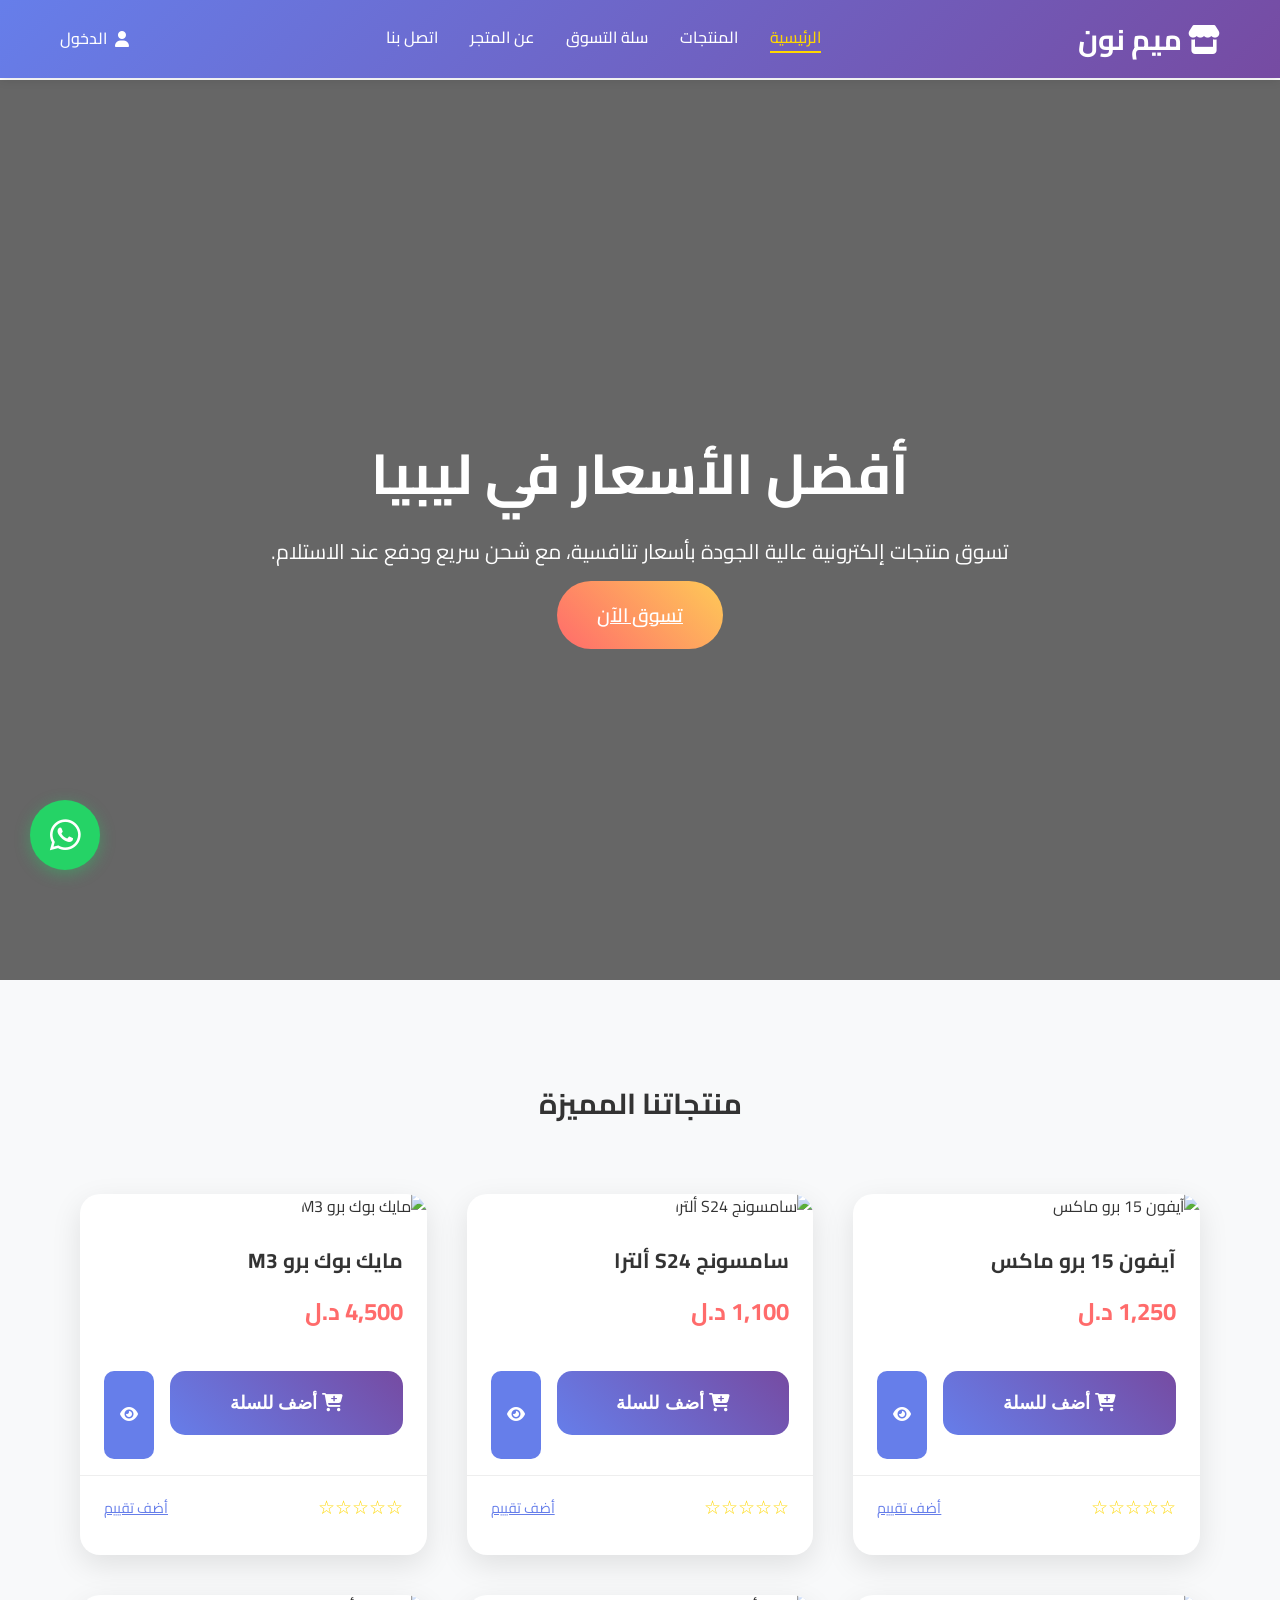
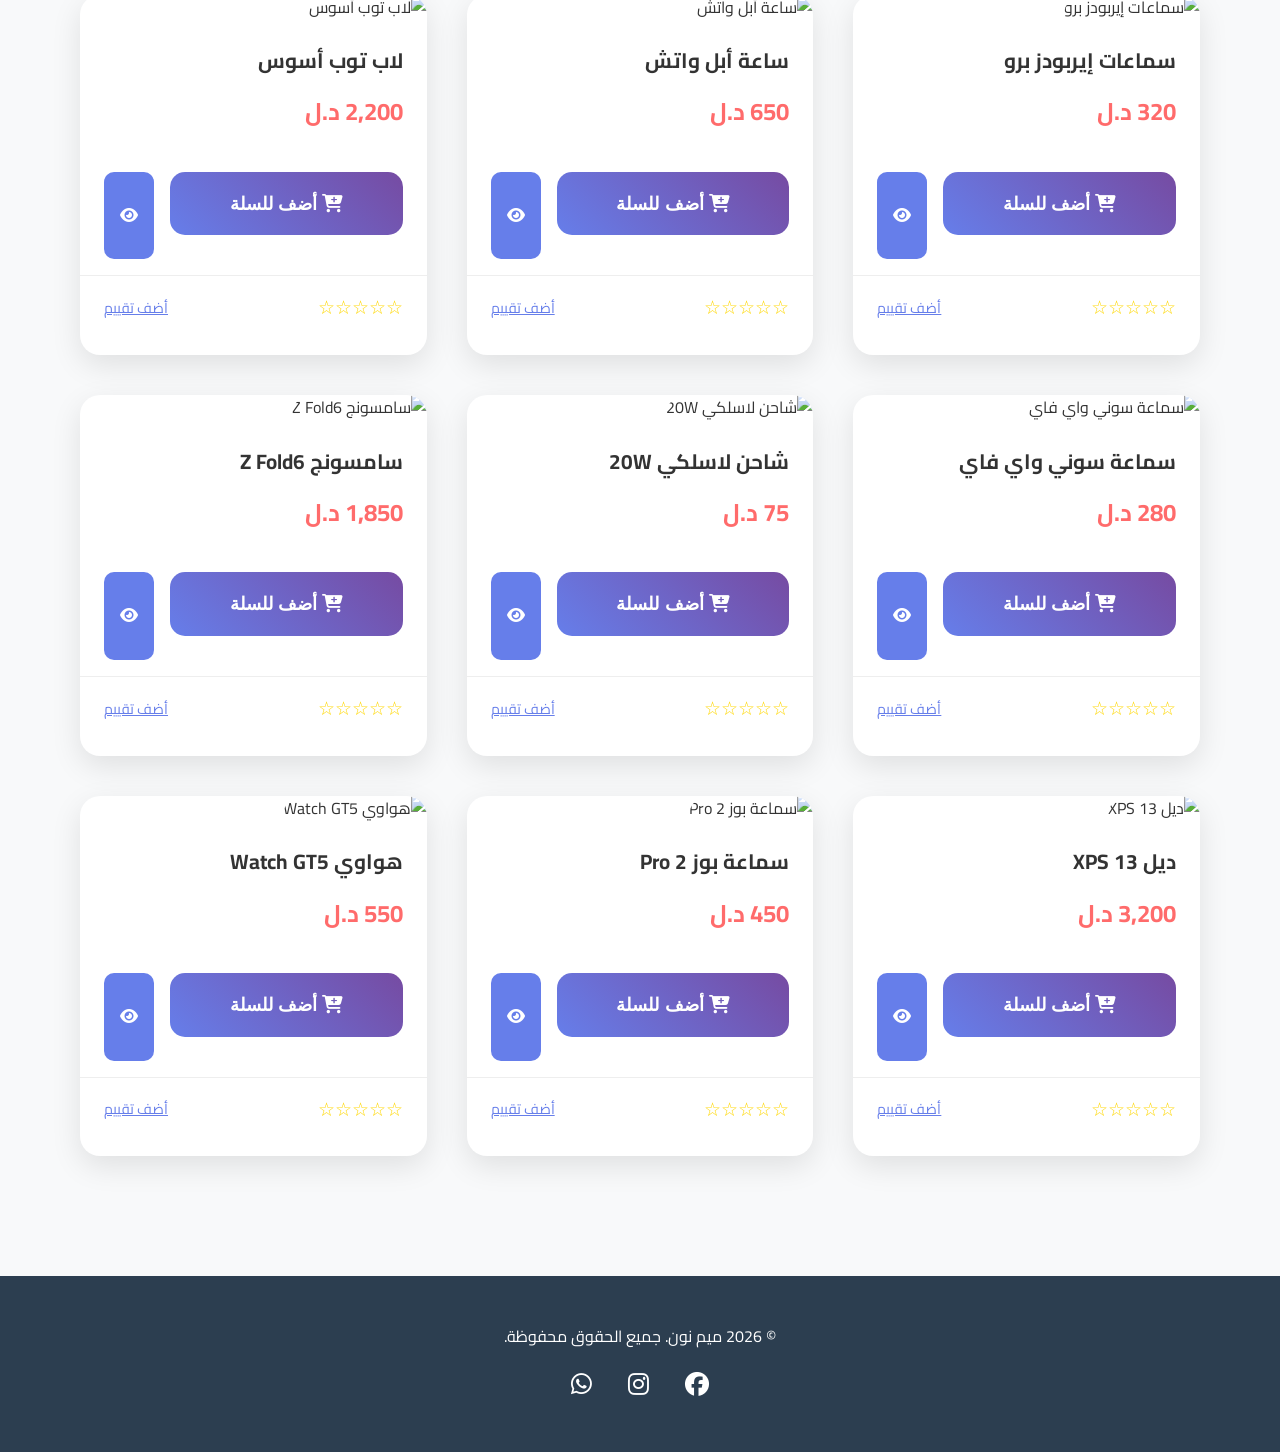
==== commit d0eb718c: "Update index.html" ====
--- a/index.html
+++ b/index.html
@@ -2,15 +2,36 @@
 <html lang="ar" dir="rtl">
 <head>
     <meta charset="UTF-8">
-    <title>ميم نون - أفضل الأسعار | شحن مجاني</title>
-<meta name="description" content="تسوق أفضل المنتجات بأسعار مميزة. شحن سريع لكل مكان ✓ دفع عند الاستلام">
-<meta name="viewport" content="width=device-width, initial-scale=1">
+
+    <!-- SEO أساسي -->
+    <title>ميم نون - أفضل الأسعار في ليبيا | شحن سريع ودفع عند الاستلام</title>
+    <meta name="description" content="تسوق أفضل المنتجات الإلكترونية بأسعار مميزة في ليبيا. شحن سريع، دفع عند الاستلام، وضمان جودة على جميع المنتجات.">
+    <meta name="viewport" content="width=device-width, initial-scale=1">
+
+    <!-- PWA -->
+    <meta name="theme-color" content="#667eea">
     <link rel="manifest" href="manifest.json">
-    <link rel="stylesheet" href="style.css">
+    <link rel="apple-touch-icon" href="icon-192.png">
+
+    <!-- Open Graph لمشاركة الصفحة -->
+    <meta property="og:title" content="ميم نون - أفضل الأسعار في ليبيا">
+    <meta property="og:description" content="تسوق منتجات عالية الجودة بأسعار تنافسية مع شحن سريع داخل ليبيا.">
+    <meta property="og:image" content="https://sakiw08.github.io/metjari-store/icon-512.png">
+    <meta property="og:url" content="https://sakiw08.github.io/metjari-store/index.html">
+
+    <!-- تحميل سريع -->
+    <link rel="preload" href="style.css" as="style">
+    <link rel="dns-prefetch" href="//cdnjs.cloudflare.com">
+
+    <!-- الخطوط والأيقونات -->
     <link href="https://fonts.googleapis.com/css2?family=Cairo:wght@300;400;600;700&display=swap" rel="stylesheet">
     <link rel="stylesheet" href="https://cdnjs.cloudflare.com/ajax/libs/font-awesome/6.4.0/css/all.min.css">
+
+    <!-- النمط -->
+    <link rel="stylesheet" href="style.css">
 </head>
 <body>
+    <!-- الهيدر موحّد مع باقي الصفحات -->
     <header class="header">
         <div class="container">
             <div class="logo">
@@ -31,57 +52,67 @@
         </div>
     </header>
 
+    <!-- قسم البطل (الهيرو) -->
     <section id="home" class="hero">
-        <div class="hero-content">
-            <h1>أفضل الأسعار في ليبيا</h1>
-            <p>تسوق منتجات عالية الجودة بأسعار تنافسية</p>
-            <a href="products.html" class="cta-btn">تسوق الآن</a>
+        <div class="container hero-content">
+            <div class="hero-text">
+                <h1>أفضل الأسعار في ليبيا</h1>
+                <p>تسوق منتجات إلكترونية عالية الجودة بأسعار تنافسية، مع شحن سريع ودفع عند الاستلام.</p>
+                <a href="products.html" class="cta-btn">تسوق الآن</a>
+            </div>
+            <!-- يمكنك إضافة صورة جانبية هنا لاحقاً إن أحببت -->
         </div>
     </section>
 
-    <section id="products" class="products">
+    <!-- قسم المنتجات المميزة -->
+    <section id="featured-products" class="products">
         <div class="container">
             <h2 class="section-title">منتجاتنا المميزة</h2>
             <div class="products-grid">
                 <div class="product-card">
-                    <img src="https://images.pexels.com/photos/788946/pexels-photo-788946.jpeg?w=400" alt="آيفون 15">
+                    <img src="https://images.pexels.com/photos/788946/pexels-photo-788946.jpeg?auto=compress&cs=tinysrgb&w=400" alt="آيفون 15 برو">
                     <h3>آيفون 15 برو</h3>
                     <div class="price">1,250 د.ل</div>
-                    <a href="products.html" class="add-to-cart">تسوق الآن</a>
+                    <a href="products.html" class="add-to-cart">عرض كل الهواتف</a>
                 </div>
+
                 <div class="product-card">
-                    <img src="https://images.pexels.com/photos/461198/pexels-photo-461198.jpeg?w=400" alt="سامسونج S24">
+                    <img src="https://images.pexels.com/photos/461198/pexels-photo-461198.jpeg?auto=compress&cs=tinysrgb&w=400" alt="سامسونج S24 ألترا">
                     <h3>سامسونج S24 ألترا</h3>
                     <div class="price">1,100 د.ل</div>
-                    <a href="products.html" class="add-to-cart">تسوق الآن</a>
+                    <a href="products.html" class="add-to-cart">عرض كل الهواتف</a>
                 </div>
+
                 <div class="product-card">
-                    <img src="https://images.pexels.com/photos/1181244/pexels-photo-1181244.jpeg?w=400" alt="ماك بوك">
+                    <img src="https://images.pexels.com/photos/1181244/pexels-photo-1181244.jpeg?auto=compress&cs=tinysrgb&w=400" alt="ماك بوك برو M3">
                     <h3>ماك بوك برو M3</h3>
                     <div class="price">4,500 د.ل</div>
-                    <a href="products.html" class="add-to-cart">تسوق الآن</a>
+                    <a href="products.html" class="add-to-cart">عرض كل اللاب توبات</a>
                 </div>
+
                 <div class="product-card">
-                    <img src="https://images.pexels.com/photos/1649771/pexels-photo-1649771.jpeg?w=400" alt="إيربودز">
+                    <img src="https://images.pexels.com/photos/1649771/pexels-photo-1649771.jpeg?auto=compress&cs=tinysrgb&w=400" alt="سماعات إيربودز برو">
                     <h3>إيربودز برو</h3>
                     <div class="price">320 د.ل</div>
-                    <a href="products.html" class="add-to-cart">تسوق الآن</a>
+                    <a href="products.html" class="add-to-cart">عرض كل الإكسسوارات</a>
                 </div>
             </div>
         </div>
     </section>
 
-    <a href="https://wa.me/218931931419" class="whatsapp-btn" target="_blank">
+    <!-- زر واتساب ثابت -->
+    <a href="https://wa.me/218931931419?text=%D9%85%D8%B1%D8%AD%D8%A8%D8%A7%D8%8C%20%D8%A3%D8%B1%D9%8A%D8%AF%20الاستفسار%20عن%20منتجات%20متجر%20%D9%85%D9%8A%D9%85%20%D9%86%D9%88%D9%86" class="whatsapp-btn" target="_blank" rel="noopener">
         <i class="fab fa-whatsapp"></i>
     </a>
 
+    <!-- الفوتر -->
     <footer class="footer">
         <div class="container">
             <p>&copy; 2026 ميم نون. جميع الحقوق محفوظة.</p>
             <div class="social-links">
-                <a href="#"><i class="fab fa-facebook"></i></a>
-                <a href="#"><i class="fab fa-instagram"></i></a>
-                <a href="#"><i class="fab fa-whatsapp"></i></a>
+                <a href="javascript:void(0)"><i class="fab fa-facebook"></i></a>
+                <a href="javascript:void(0)"><i class="fab fa-instagram"></i></a>
+                <a href="https://wa.me/218931931419"><i class="fab fa-whatsapp"></i></a>
             </div>
         </div>
     </footer>
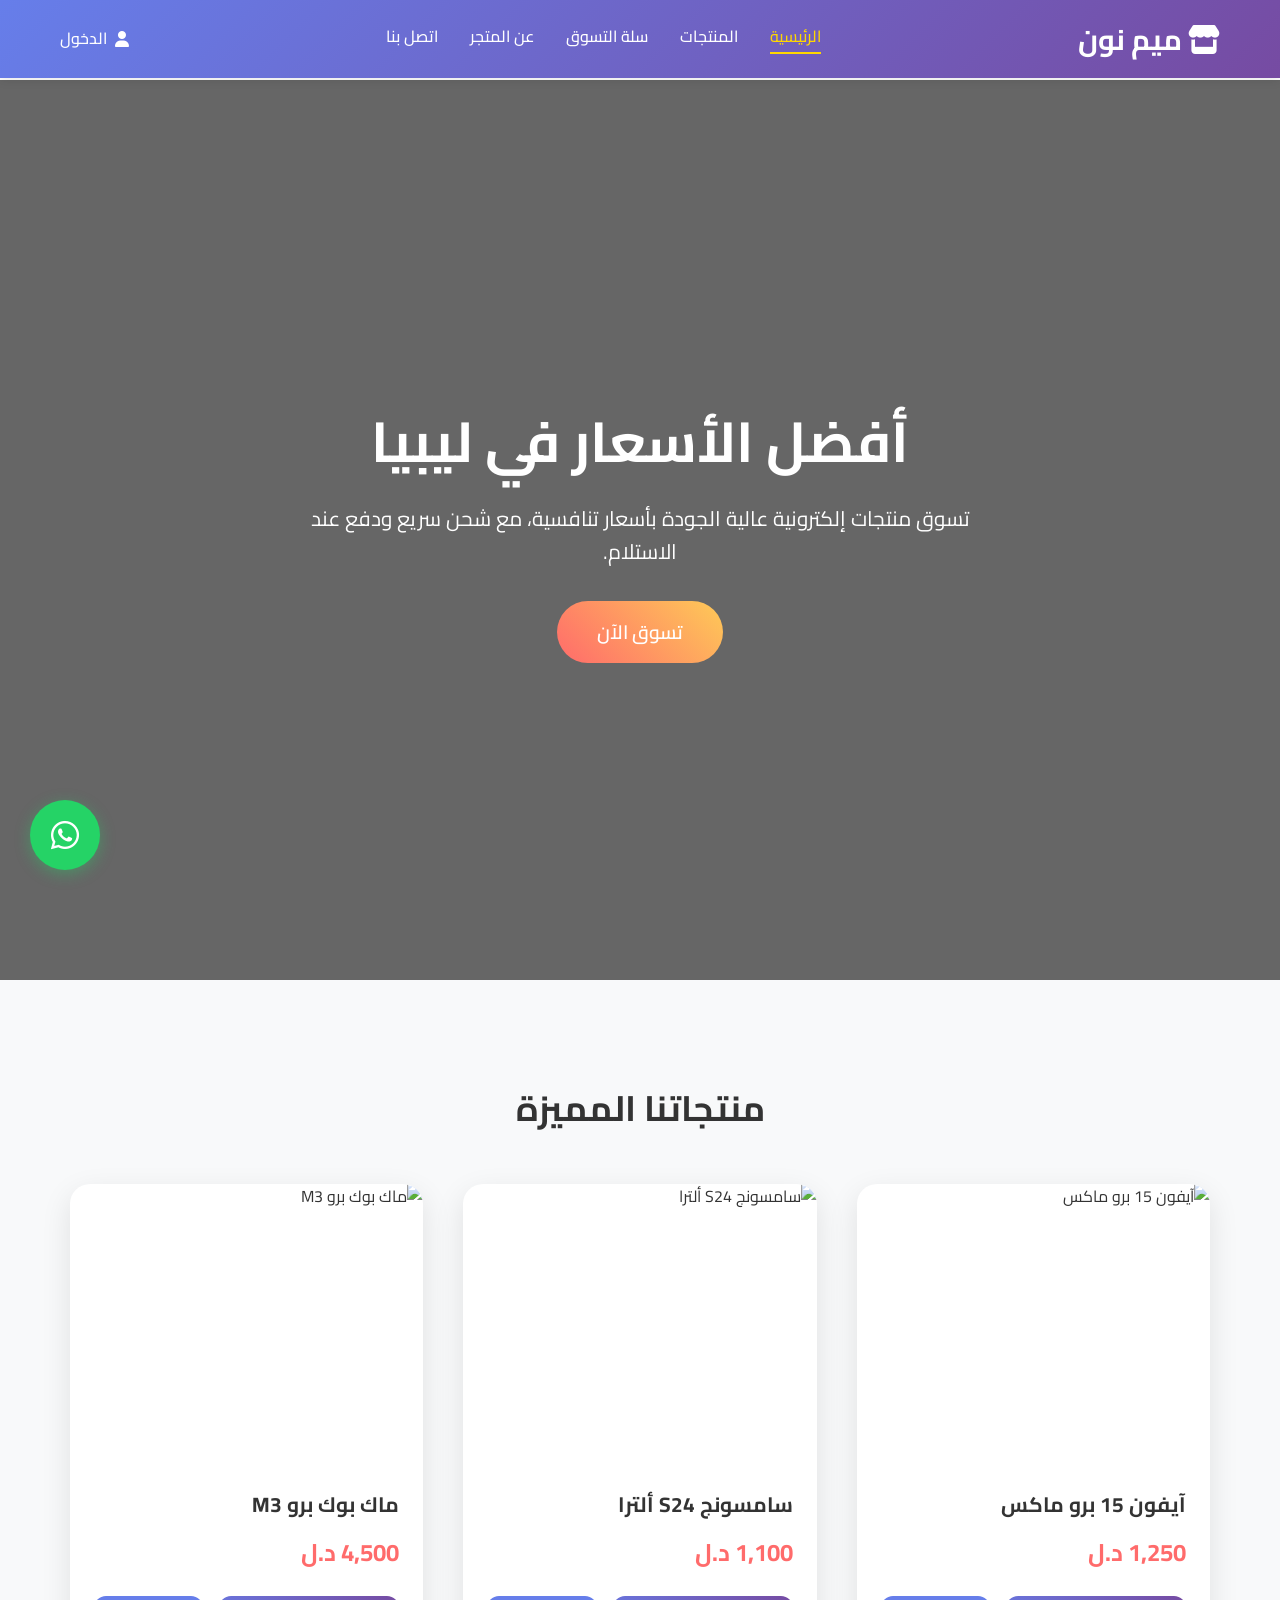
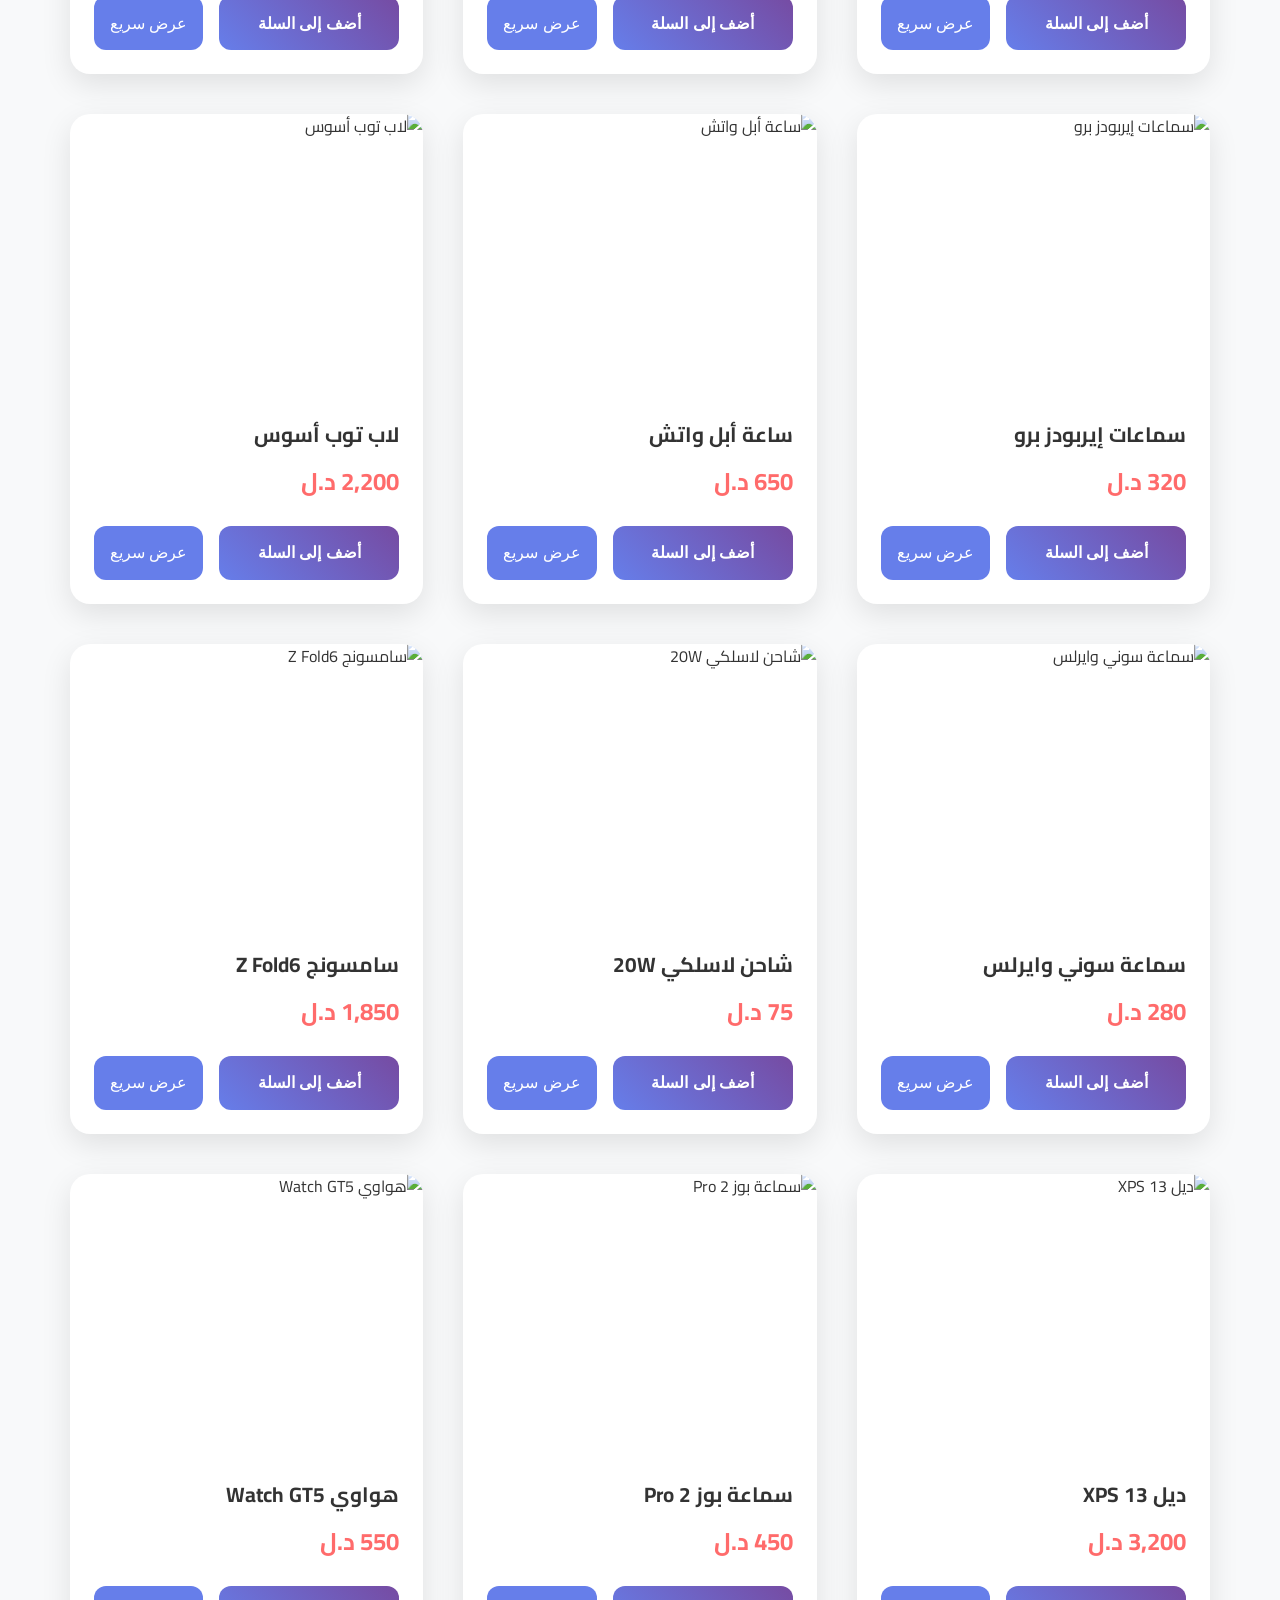
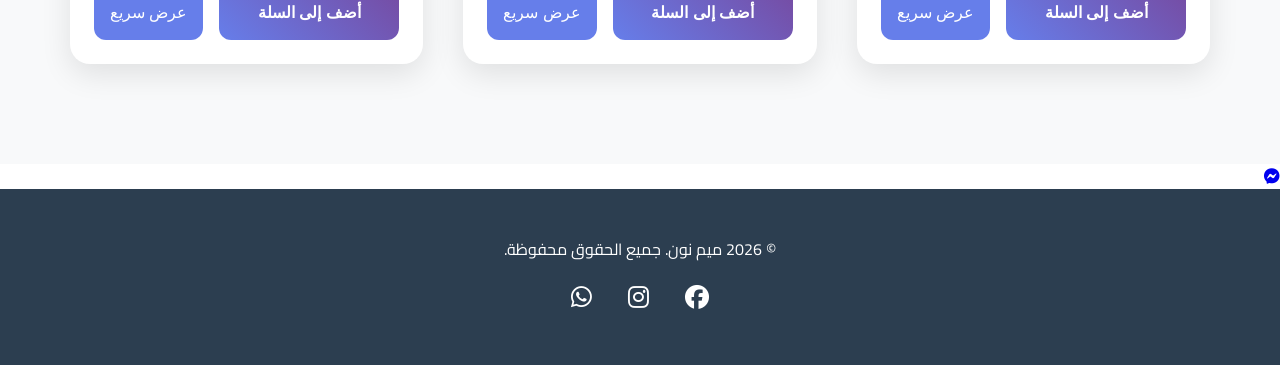
==== commit 840fbf44: "Add files via upload" ====
--- a/index.html
+++ b/index.html
@@ -104,6 +104,10 @@
     <a href="https://wa.me/218931931419?text=%D9%85%D8%B1%D8%AD%D8%A8%D8%A7%D8%8C%20%D8%A3%D8%B1%D9%8A%D8%AF%20الاستفسار%20عن%20منتجات%20متجر%20%D9%85%D9%8A%D9%85%20%D9%86%D9%88%D9%86" class="whatsapp-btn" target="_blank" rel="noopener">
         <i class="fab fa-whatsapp"></i>
     </a>
+    
+    <a href="https://m.me/61588288396189" class="facebook-btn" target="_blank" rel="noopener">
+    <i class="fab fa-facebook-messenger"></i>
+</a>
 
     <!-- الفوتر -->
     <footer class="footer">
--- a/style.css
+++ b/style.css
@@ -1,3 +1,4 @@
+/* ========== RESET & BASE ========== */
 * {
     margin: 0;
     padding: 0;
@@ -17,7 +18,12 @@
     padding: 0 20px;
 }
 
-/* Header */
+img {
+    max-width: 100%;
+    display: block;
+}
+
+/* ========== HEADER ========== */
 .header {
     background: linear-gradient(135deg, #667eea 0%, #764ba2 100%);
     color: white;
@@ -49,13 +55,36 @@
     color: white;
     text-decoration: none;
     font-weight: 500;
-    transition: opacity 0.3s;
+    transition: opacity 0.3s, border-color 0.3s, color 0.3s;
+    padding-bottom: 2px;
 }
 
 .nav a:hover {
     opacity: 0.8;
 }
 
+.nav a.active {
+    color: #ffd700;
+    border-bottom: 2px solid #ffd700;
+}
+
+.user-menu {
+    display: flex;
+    align-items: center;
+    gap: 0.5rem;
+    cursor: pointer;
+    font-weight: 500;
+    color: #fff;
+}
+
+.menu-toggle {
+    display: none;
+    font-size: 1.5rem;
+    cursor: pointer;
+    color: #fff;
+}
+
+/* ========== CART ICON (اختياري في الهيدر) ========== */
 .cart-icon {
     position: relative;
     font-size: 1.5rem;
@@ -78,23 +107,21 @@
     font-weight: bold;
 }
 
-.menu-toggle {
-    display: none;
-    font-size: 1.5rem;
-    cursor: pointer;
-}
-
-/* Hero Section */
+/* ========== HERO (الرئيسية) ========== */
 .hero {
-    background: linear-gradient(rgba(0,0,0,0.6), rgba(0,0,0,0.6)), 
+    background: linear-gradient(rgba(0,0,0,0.6), rgba(0,0,0,0.6)),
                 url('https://images.unsplash.com/photo-1556742049-0cfed4f6a45d') center/cover;
-    height: 100vh;
-    display: flex;
-    align-items: center;
-    justify-content: center;
+    min-height: 100vh;
+    display: flex;
+    align-items: center;
     text-align: center;
     color: white;
-    margin-top: 80px;
+    margin-top: 80px; /* لتعويض الهيدر الثابت */
+}
+
+.hero-content {
+    max-width: 700px;
+    margin: 0 auto;
 }
 
 .hero-content h1 {
@@ -117,6 +144,8 @@
     font-size: 1.2rem;
     font-weight: 600;
     cursor: pointer;
+    display: inline-block;
+    text-decoration: none;
     transition: transform 0.3s, box-shadow 0.3s;
 }
 
@@ -125,7 +154,7 @@
     box-shadow: 0 10px 25px rgba(0,0,0,0.2);
 }
 
-/* Products */
+/* ========== PRODUCTS GRID ========== */
 .products {
     padding: 100px 0;
     background: #f8f9fa;
@@ -133,15 +162,16 @@
 
 .section-title {
     text-align: center;
-    font-size: 2.5rem;
-    margin-bottom: 4rem;
+    font-size: 2.2rem;
+    margin-bottom: 3rem;
     color: #333;
 }
 
 .products-grid {
     display: grid;
     grid-template-columns: repeat(auto-fit, minmax(280px, 1fr));
-    gap: 2rem;
+    gap: 2.5rem;
+    padding: 0 10px;
 }
 
 .product-card {
@@ -149,22 +179,28 @@
     border-radius: 20px;
     overflow: hidden;
     box-shadow: 0 10px 30px rgba(0,0,0,0.1);
-    transition: transform 0.3s, box-shadow 0.3s;
+    transition: all 0.4s cubic-bezier(0.4, 0, 0.2, 1);
 }
 
 .product-card:hover {
-    transform: translateY(-10px);
+    transform: translateY(-10px) scale(1.02);
     box-shadow: 0 20px 40px rgba(0,0,0,0.15);
 }
 
 .product-card img {
     width: 100%;
-    height: 250px;
+    height: 280px;
     object-fit: cover;
+    border-radius: 20px 20px 0 0;
+    transition: transform 0.4s ease;
+}
+
+.product-card:hover img {
+    transform: scale(1.05);
 }
 
 .product-card h3 {
-    padding: 1.5rem 1.5rem 1rem;
+    padding: 1.5rem 1.5rem 0.75rem;
     font-size: 1.3rem;
     color: #333;
 }
@@ -179,24 +215,25 @@
 .product-actions {
     display: flex;
     gap: 1rem;
-    padding: 1rem 1.5rem;
+    padding: 0 1.5rem 1.5rem;
 }
 
 .add-to-cart {
     flex: 1;
-    padding: 1rem;
+    padding: 1.1rem 1.5rem;
     background: linear-gradient(45deg, #667eea, #764ba2);
     color: white;
     border: none;
     font-size: 1rem;
     font-weight: 600;
     cursor: pointer;
-    transition: background 0.3s;
-    border-radius: 10px;
+    border-radius: 12px;
+    transition: background 0.3s, transform 0.2s;
 }
 
 .add-to-cart:hover {
     background: linear-gradient(45deg, #5a67d8, #6b46c1);
+    transform: translateY(-2px);
 }
 
 .quick-view {
@@ -204,66 +241,46 @@
     color: white;
     border: none;
     padding: 1rem;
-    border-radius: 10px;
+    border-radius: 12px;
     cursor: pointer;
     font-size: 1rem;
+    transition: background 0.3s;
 }
 
 .quick-view:hover {
     background: #5a67d8;
 }
 
-/* WhatsApp Button */
-.whatsapp-btn {
-    position: fixed;
-    bottom: 30px;
-    left: 30px;
-    width: 60px;
-    height: 60px;
-    background: #25D366;
-    border-radius: 50%;
-    display: flex;
-    align-items: center;
-    justify-content: center;
-    font-size: 1.8rem;
-    color: white;
-    text-decoration: none;
-    box-shadow: 0 4px 15px rgba(37,211,102,0.4);
-    z-index: 1000;
-    transition: transform 0.3s;
-}
-
-.whatsapp-btn:hover {
-    transform: scale(1.1);
-}
-
-/* Footer */
-.footer {
-    background: #2c3e50;
-    color: white;
-    text-align: center;
-    padding: 3rem 0;
-}
-
-.social-links {
-    margin-top: 1rem;
-}
-
-.social-links a {
-    color: white;
-    font-size: 1.5rem;
-    margin: 0 1rem;
-    transition: color 0.3s;
-}
-
-.social-links a:hover {
-    color: #3498db;
-}
-
-/* Filters */
+/* ========== FILTERS ========== */
 .filters {
-    padding: 100px 0 50px;
-    background: white;
+    padding: 100px 0 40px;
+    background: #fff;
+}
+
+.filter-header {
+    display: flex;
+    justify-content: space-between;
+    align-items: center;
+    margin-bottom: 1rem;
+}
+
+.filter-header h3 {
+    font-size: 1.3rem;
+    color: #333;
+}
+
+.btn-reset-filters {
+    border: none;
+    background: #eee;
+    padding: 0.6rem 1.2rem;
+    border-radius: 999px;
+    cursor: pointer;
+    font-family: 'Cairo', sans-serif;
+    font-size: 0.9rem;
+}
+
+.btn-reset-filters:hover {
+    background: #e2e2e2;
 }
 
 .filter-group {
@@ -274,29 +291,48 @@
     flex-wrap: wrap;
 }
 
+.filter-item {
+    flex: 1;
+    min-width: 200px;
+}
+
+.filter-item label {
+    display: block;
+    margin-bottom: 0.3rem;
+    font-size: 0.9rem;
+    color: #555;
+}
+
 .filter-group select,
 .filter-group input {
-    flex: 1;
-    min-width: 200px;
-    padding: 1rem;
-    border: 2px solid #eee;
-    border-radius: 10px;
+    width: 100%;
+    padding: 1.1rem 1.2rem;
+    border: 2px solid #e9ecef;
+    border-radius: 12px;
     font-family: 'Cairo', sans-serif;
     font-size: 1rem;
-}
-
-.filter-group input {
-    min-width: 300px;
-}
-
-/* Product Modal - دمج كامل */
+    transition: border-color 0.3s, box-shadow 0.3s;
+}
+
+.filter-group select:focus,
+.filter-group input:focus {
+    outline: none;
+    border-color: #667eea;
+    box-shadow: 0 0 0 4px rgba(102,126,234,0.15);
+}
+
+.filters-info {
+    text-align: center;
+    margin-top: 0.75rem;
+    font-size: 0.9rem;
+    color: #666;
+}
+
+/* ========== PRODUCT MODAL ========== */
 .product-modal {
     display: none;
     position: fixed;
-    top: 0;
-    left: 0;
-    width: 100%;
-    height: 100%;
+    inset: 0;
     background: rgba(0,0,0,0.8);
     z-index: 2000;
     backdrop-filter: blur(5px);
@@ -312,7 +348,7 @@
     max-width: 90%;
     max-height: 90%;
     overflow-y: auto;
-    animation: slideIn 0.3s ease;
+    animation: modalSlideIn 0.3s ease;
     box-shadow: 0 20px 60px rgba(0,0,0,0.3);
 }
 
@@ -323,7 +359,7 @@
     font-size: 2rem;
     cursor: pointer;
     color: #666;
-    z-index: 2001;
+    z-index: 10;
 }
 
 .close-modal:hover {
@@ -334,7 +370,6 @@
     display: flex;
     gap: 2rem;
     padding: 2rem;
-    direction: rtl;
 }
 
 .modal-product img {
@@ -362,18 +397,59 @@
     margin-bottom: 1rem;
 }
 
-@keyframes slideIn {
-    from { 
-        transform: translate(-50%, -60%); 
-        opacity: 0; 
-    }
-    to { 
-        transform: translate(-50%, -50%); 
-        opacity: 1; 
-    }
-}
-
-/* Cart Page Styles */
+@keyframes modalSlideIn {
+    from { transform: translate(-50%, -60%); opacity: 0; }
+    to   { transform: translate(-50%, -50%); opacity: 1; }
+}
+
+/* ========== WHATSAPP FLOAT BUTTON ========== */
+.whatsapp-btn {
+    position: fixed;
+    bottom: 30px;
+    left: 30px;
+    width: 70px;
+    height: 70px;
+    background: #25D366;
+    border-radius: 50%;
+    display: flex;
+    align-items: center;
+    justify-content: center;
+    font-size: 2rem;
+    color: white;
+    text-decoration: none;
+    box-shadow: 0 4px 15px rgba(37,211,102,0.4);
+    z-index: 1000;
+    transition: transform 0.3s;
+}
+
+.whatsapp-btn:hover {
+    transform: scale(1.12);
+}
+
+/* ========== FOOTER ========== */
+.footer {
+    background: #2c3e50;
+    color: white;
+    text-align: center;
+    padding: 3rem 0;
+}
+
+.social-links {
+    margin-top: 1rem;
+}
+
+.social-links a {
+    color: white;
+    font-size: 1.5rem;
+    margin: 0 1rem;
+    transition: color 0.3s;
+}
+
+.social-links a:hover {
+    color: #3498db;
+}
+
+/* ========== CART PAGE ========== */
 .cart-section {
     padding: 120px 0 100px;
     min-height: 70vh;
@@ -383,12 +459,6 @@
 .cart-empty {
     text-align: center;
     padding: 4rem 2rem;
-}
-
-.cart-empty i {
-    font-size: 5rem;
-    color: #ddd;
-    margin-bottom: 1rem;
 }
 
 .cart-empty h3 {
@@ -415,7 +485,8 @@
     margin-bottom: 2rem;
 }
 
-.cart-header, .cart-row {
+.cart-header,
+.cart-row {
     display: grid;
     grid-template-columns: 2fr 1fr 1fr 1fr 0.5fr;
     gap: 1rem;
@@ -555,9 +626,8 @@
     border-radius: 50px;
     cursor: pointer;
     font-weight: 600;
-    transition: background 0.3s;
-    flex: 1;
     max-width: 200px;
+    width: 100%;
 }
 
 .clear-cart:hover {
@@ -569,12 +639,12 @@
     align-items: center;
     gap: 0.5rem;
     text-decoration: none;
-    flex: 1;
     max-width: 250px;
+    width: 100%;
     justify-content: center;
 }
 
-/* Toast */
+/* ========== TOAST ========== */
 .toast {
     position: fixed;
     top: 20px;
@@ -587,10 +657,10 @@
     z-index: 9999;
     font-family: 'Cairo', sans-serif;
     box-shadow: 0 4px 12px rgba(0,0,0,0.15);
-    animation: slideDown 0.3s ease;
-}
-
-@keyframes slideDown {
+    animation: toastSlideDown 0.3s ease;
+}
+
+@keyframes toastSlideDown {
     from {
         transform: translateX(-50%) translateY(-100%);
         opacity: 0;
@@ -601,81 +671,7 @@
     }
 }
 
-/* Responsive */
-@media (max-width: 768px) {
-    .menu-toggle {
-        display: block;
-    }
-    
-    .nav {
-        display: none;
-        position: absolute;
-        top: 100%;
-        right: 0;
-        background: rgba(255,255,255,0.95);
-        flex-direction: column;
-        width: 100%;
-        padding: 1rem;
-        backdrop-filter: blur(10px);
-    }
-    
-    .nav.active {
-        display: flex;
-    }
-    
-    .hero-content h1 {
-        font-size: 2.5rem;
-    }
-    
-    .products-grid {
-        grid-template-columns: repeat(auto-fit, minmax(250px, 1fr));
-        gap: 1.5rem;
-    }
-    
-    .filter-group {
-        flex-direction: column;
-    }
-    
-    .filter-group select,
-    .filter-group input {
-        min-width: 100%;
-    }
-    
-    .cart-header, .cart-row {
-        grid-template-columns: 1fr 1fr;
-        gap: 0.5rem;
-        font-size: 0.9rem;
-    }
-    
-    .cart-product img {
-        width: 50px;
-        height: 50px;
-        margin-left: 0.5rem;
-    }
-    
-    .checkout-actions {
-        flex-direction: column;
-    }
-    
-    .modal-product {
-        flex-direction: column;
-        text-align: center;
-    }
-    
-    .modal-product img {
-        width: 100%;
-        max-width: 300px;
-        height: 250px;
-    }
-}
-
-@media (max-width: 480px) {
-    .cart-header, .cart-row {
-        grid-template-columns: 1fr;
-        gap: 1rem;
-    }
-}
-/* Auth Pages */
+/* ========== AUTH (LOGIN / REGISTER) ========== */
 .auth-section {
     padding: 120px 0;
     min-height: 100vh;
@@ -747,7 +743,6 @@
     top: 50%;
     transform: translateY(-50%);
     color: #667eea;
-    z-index: 1;
 }
 
 .input-group input {
@@ -782,14 +777,7 @@
     transform: translateY(-2px);
 }
 
-.user-menu {
-    display: flex;
-    align-items: center;
-    gap: 0.5rem;
-    cursor: pointer;
-    font-weight: 500;
-}
-/* Reviews System */
+/* ========== REVIEWS ========== */
 .product-reviews {
     padding: 1rem 1.5rem 1.5rem;
     border-top: 1px solid #eee;
@@ -870,92 +858,25 @@
     cursor: pointer;
 }
 
-.submit-review:hover {
-    background: linear-gradient(45deg, #5a67d8, #6b46c1);
-}
-
-.avg-rating {
-    display: flex;
-    align-items: center;
-    gap: 1rem;
-    margin-bottom: 1rem;
-    padding: 1rem;
-    background: #f8f9fa;
-    border-radius: 10px;
-}
-
-.avg-stars {
-    font-size: 1.5rem;
-    color: #ffd700;
-}
-
-.avg-score {
-    font-weight: 700;
-    color: #333;
-}
-
-.review-count {
-    color: #666;
-    font-size: 0.9rem;
-}
-
-.reviews-list {
-    max-height: 200px;
-    overflow-y: auto;
-}
-
-.review-item {
-    padding: 1rem 0;
-    border-bottom: 1px solid #eee;
-}
-
-.review-header {
-    display: flex;
-    align-items: center;
-    gap: 1rem;
-    margin-bottom: 0.5rem;
-}
-
-.review-stars {
-    color: #ffd700;
-    font-size: 1.1rem;
-}
-
-.review-author {
-    font-weight: 600;
-    color: #667eea;
-}
-
-.review-date {
-    color: #999;
-    font-size: 0.9rem;
-}
-
-.review-comment {
-    color: #555;
-    line-height: 1.5;
-}
-
-.no-reviews {
-    text-align: center;
-    color: #999;
-    font-style: italic;
-}
-
-/* About & Contact Pages */
-.about-hero, .contact-hero {
-    background: linear-gradient(rgba(102,126,234,0.9), rgba(118,75,162,0.9)), url('https://images.unsplash.com/photo-1460925895917-afdab827c52f') center/cover;
+/* ========== ABOUT & CONTACT ========== */
+.about-hero,
+.contact-hero {
+    background: linear-gradient(rgba(102,126,234,0.9), rgba(118,75,162,0.9)),
+                url('https://images.unsplash.com/photo-1460925895917-afdab827c52f') center/cover;
     padding: 150px 0;
     text-align: center;
     color: white;
-}
-
-.about-hero h1, .contact-hero h1 {
+    margin-top: 80px; /* لتعويض الهيدر */
+}
+
+.about-hero h1,
+.contact-hero h1 {
     font-size: 3rem;
     margin-bottom: 1rem;
 }
 
-.about-hero h1 span, .contact-hero h1 span {
+.about-hero h1 span,
+.contact-hero h1 span {
     color: #ffd700;
 }
 
@@ -1125,74 +1046,27 @@
     cursor: pointer;
 }
 
-.contact-submit:hover {
-    transform: translateY(-2px);
-}
-
-.nav a.active {
-    color: #ffd700;
-    border-bottom: 2px solid #ffd700;
-}
-
-/* Responsive */
+.story-img {
+  width: 100%;
+  height: 400px;
+  object-fit: cover;
+  border-radius: 20px;
+  background: #f5f5f5;
+}
+
 @media (max-width: 768px) {
-    .story-content,
-    .contact-grid {
-        grid-template-columns: 1fr;
-        gap: 2rem;
-    }
-    
-    .about-hero h1, .contact-hero h1 {
-        font-size: 2rem;
-    }
-    }
-
-/* ==================== تحسينات ميم نون الاحترافية ==================== */
-
-/* 1️⃣ الصور واضحة + ارتفاع مثالي */
-.product-card img {
-    height: 280px !important;
-    object-fit: cover !important;
-    border-radius: 20px 20px 0 0 !important;
-    transition: transform 0.4s ease !important;
-}
-
-/* 2️⃣ مسافات واسعة بين المنتجات */
-.products-grid {
-    gap: 2.5rem !important;
-    padding: 20px !important;
-}
-
-/* 3️⃣ أزرار كبيرة سهلة الضغط */
-.add-to-cart {
-    padding: 1.3rem 2.5rem !important;
-    min-height: 55px !important;
-    font-size: 1.15rem !important;
-    border-radius: 15px !important;
-    margin-bottom: 1.5rem !important;
-}
-
-/* 4️⃣ Hover ساحر على المنتجات */
-.product-card {
-    transition: all 0.4s cubic-bezier(0.4, 0, 0.2, 1) !important;
-}
-
-.product-card:hover {
-    transform: translateY(-15px) scale(1.02) !important;
-    box-shadow: 0 25px 50px rgba(0,123,255,0.15) !important;
-}
-
-.product-card:hover img {
-    transform: scale(1.05) !important;
-}
-
-/* 5️⃣ عناوين مناسبة الحجم */
-.section-title {
-    font-size: 1.8rem !important;
-    margin-bottom: 3rem !important;
-}
-
-/* 6️⃣ Loading Spinner للفلترة */
+  .story-content {
+    display: flex;
+    flex-direction: column-reverse;
+    gap: 2rem;
+  }
+
+  .story-img {
+    height: 220px;
+    object-fit: cover;
+  }
+}
+/* ========== LOADING SPINNER (اختياري للفلاتر) ========== */
 .loading-spinner {
     border: 5px solid #f3f3f3;
     border-top: 5px solid #667eea;
@@ -1209,55 +1083,116 @@
     100% { transform: rotate(360deg); }
 }
 
-/* 7️⃣ فلاتر أجمل */
-.filter-group select,
-.filter-group input {
-    padding: 1.3rem 1.5rem !important;
-    border-radius: 15px !important;
-    border: 3px solid #e9ecef !important;
-    min-height: 55px !important;
-}
-
-.filter-group select:focus,
-.filter-group input:focus {
-    border-color: #667eea !important;
-    box-shadow: 0 0 0 4px rgba(102,126,234,0.15) !important;
-}
-
-/* 8️⃣ واتساب أكبر وأجمل */
-.whatsapp-btn {
-    width: 70px !important;
-    height: 70px !important;
-    font-size: 2.2rem !important;
-    bottom: 30px !important;
-    left: 30px !important;
-}
-
-.whatsapp-btn:hover {
-    transform: scale(1.15) !important;
-}
-
-/* 9️⃣ موبايل مثالي */
+/* ========== RESPONSIVE ========== */
+
+@media (max-width: 992px) {
+    .hero-content h1 {
+        font-size: 2.7rem;
+    }
+}
+
 @media (max-width: 768px) {
+    .menu-toggle {
+        display: block;
+    }
+
+    .nav {
+        display: none;
+        position: absolute;
+        top: 100%;
+        right: 0;
+        background: rgba(255,255,255,0.96);
+        flex-direction: column;
+        width: 100%;
+        padding: 1rem;
+        backdrop-filter: blur(10px);
+    }
+
+    /* إذا أردت استخدام كلاس active من JS لاحقاً */
+    .nav.active {
+        display: flex;
+    }
+
+    .hero {
+        margin-top: 70px;
+    }
+
+    .hero-content h1 {
+        font-size: 2.2rem;
+    }
+
     .products-grid {
-        gap: 2rem !important;
-        padding: 15px !important;
-    }
-    
+        grid-template-columns: repeat(auto-fit, minmax(250px, 1fr));
+        gap: 2rem;
+    }
+
     .add-to-cart {
-        padding: 1.5rem !important;
-        font-size: 1.1rem !important;
-    }
-    
-    .section-title {
-        font-size: 1.6rem !important;
-    }
-        }
-/* ضع في آخر style.css */
-@media (max-width: 768px) {
-    .add-to-cart {
-        height: 70px !important;
-        padding: 20px !important;
-        font-size: 20px !important;
-    }
-}
+        padding: 1.3rem;
+        font-size: 1.05rem;
+    }
+
+    .filter-group {
+        flex-direction: column;
+    }
+
+    .story-content,
+    .contact-grid {
+        grid-template-columns: 1fr;
+        gap: 2rem;
+    }
+
+    .about-hero h1,
+    .contact-hero h1 {
+        font-size: 2rem;
+    }
+
+    .modal-product {
+        flex-direction: column;
+        text-align: center;
+    }
+
+    .modal-product img {
+        width: 100%;
+        max-width: 300px;
+        height: 250px;
+        margin: 0 auto;
+    }
+
+    .cart-header,
+    .cart-row {
+        grid-template-columns: 1fr 1fr;
+        gap: 0.5rem;
+        font-size: 0.9rem;
+    }
+
+    .cart-product img {
+        width: 50px;
+        height: 50px;
+    }
+
+    .checkout-actions {
+        flex-direction: column;
+    }
+
+    .auth-container {
+        margin: 0 10px;
+    }
+
+    .auth-tab {
+        padding: 2rem;
+    }
+}
+
+@media (max-width: 480px) {
+    .cart-header,
+    .cart-row {
+        grid-template-columns: 1fr;
+        gap: 1rem;
+    }
+
+    .whatsapp-btn {
+        width: 60px;
+        height: 60px;
+        font-size: 1.7rem;
+    }
+}
--- a/style.css
+++ b/style.css
@@ -1,3 +1,4 @@
+/* ========== RESET & BASE ========== */
 * {
     margin: 0;
     padding: 0;
@@ -17,7 +18,12 @@
     padding: 0 20px;
 }
 
-/* Header */
+img {
+    max-width: 100%;
+    display: block;
+}
+
+/* ========== HEADER ========== */
 .header {
     background: linear-gradient(135deg, #667eea 0%, #764ba2 100%);
     color: white;
@@ -49,13 +55,36 @@
     color: white;
     text-decoration: none;
     font-weight: 500;
-    transition: opacity 0.3s;
+    transition: opacity 0.3s, border-color 0.3s, color 0.3s;
+    padding-bottom: 2px;
 }
 
 .nav a:hover {
     opacity: 0.8;
 }
 
+.nav a.active {
+    color: #ffd700;
+    border-bottom: 2px solid #ffd700;
+}
+
+.user-menu {
+    display: flex;
+    align-items: center;
+    gap: 0.5rem;
+    cursor: pointer;
+    font-weight: 500;
+    color: #fff;
+}
+
+.menu-toggle {
+    display: none;
+    font-size: 1.5rem;
+    cursor: pointer;
+    color: #fff;
+}
+
+/* ========== CART ICON (اختياري في الهيدر) ========== */
 .cart-icon {
     position: relative;
     font-size: 1.5rem;
@@ -78,23 +107,21 @@
     font-weight: bold;
 }
 
-.menu-toggle {
-    display: none;
-    font-size: 1.5rem;
-    cursor: pointer;
-}
-
-/* Hero Section */
+/* ========== HERO (الرئيسية) ========== */
 .hero {
-    background: linear-gradient(rgba(0,0,0,0.6), rgba(0,0,0,0.6)), 
+    background: linear-gradient(rgba(0,0,0,0.6), rgba(0,0,0,0.6)),
                 url('https://images.unsplash.com/photo-1556742049-0cfed4f6a45d') center/cover;
-    height: 100vh;
-    display: flex;
-    align-items: center;
-    justify-content: center;
+    min-height: 100vh;
+    display: flex;
+    align-items: center;
     text-align: center;
     color: white;
-    margin-top: 80px;
+    margin-top: 80px; /* لتعويض الهيدر الثابت */
+}
+
+.hero-content {
+    max-width: 700px;
+    margin: 0 auto;
 }
 
 .hero-content h1 {
@@ -117,6 +144,8 @@
     font-size: 1.2rem;
     font-weight: 600;
     cursor: pointer;
+    display: inline-block;
+    text-decoration: none;
     transition: transform 0.3s, box-shadow 0.3s;
 }
 
@@ -125,7 +154,7 @@
     box-shadow: 0 10px 25px rgba(0,0,0,0.2);
 }
 
-/* Products */
+/* ========== PRODUCTS GRID ========== */
 .products {
     padding: 100px 0;
     background: #f8f9fa;
@@ -133,15 +162,16 @@
 
 .section-title {
     text-align: center;
-    font-size: 2.5rem;
-    margin-bottom: 4rem;
+    font-size: 2.2rem;
+    margin-bottom: 3rem;
     color: #333;
 }
 
 .products-grid {
     display: grid;
     grid-template-columns: repeat(auto-fit, minmax(280px, 1fr));
-    gap: 2rem;
+    gap: 2.5rem;
+    padding: 0 10px;
 }
 
 .product-card {
@@ -149,22 +179,28 @@
     border-radius: 20px;
     overflow: hidden;
     box-shadow: 0 10px 30px rgba(0,0,0,0.1);
-    transition: transform 0.3s, box-shadow 0.3s;
+    transition: all 0.4s cubic-bezier(0.4, 0, 0.2, 1);
 }
 
 .product-card:hover {
-    transform: translateY(-10px);
+    transform: translateY(-10px) scale(1.02);
     box-shadow: 0 20px 40px rgba(0,0,0,0.15);
 }
 
 .product-card img {
     width: 100%;
-    height: 250px;
+    height: 280px;
     object-fit: cover;
+    border-radius: 20px 20px 0 0;
+    transition: transform 0.4s ease;
+}
+
+.product-card:hover img {
+    transform: scale(1.05);
 }
 
 .product-card h3 {
-    padding: 1.5rem 1.5rem 1rem;
+    padding: 1.5rem 1.5rem 0.75rem;
     font-size: 1.3rem;
     color: #333;
 }
@@ -179,24 +215,25 @@
 .product-actions {
     display: flex;
     gap: 1rem;
-    padding: 1rem 1.5rem;
+    padding: 0 1.5rem 1.5rem;
 }
 
 .add-to-cart {
     flex: 1;
-    padding: 1rem;
+    padding: 1.1rem 1.5rem;
     background: linear-gradient(45deg, #667eea, #764ba2);
     color: white;
     border: none;
     font-size: 1rem;
     font-weight: 600;
     cursor: pointer;
-    transition: background 0.3s;
-    border-radius: 10px;
+    border-radius: 12px;
+    transition: background 0.3s, transform 0.2s;
 }
 
 .add-to-cart:hover {
     background: linear-gradient(45deg, #5a67d8, #6b46c1);
+    transform: translateY(-2px);
 }
 
 .quick-view {
@@ -204,66 +241,46 @@
     color: white;
     border: none;
     padding: 1rem;
-    border-radius: 10px;
+    border-radius: 12px;
     cursor: pointer;
     font-size: 1rem;
+    transition: background 0.3s;
 }
 
 .quick-view:hover {
     background: #5a67d8;
 }
 
-/* WhatsApp Button */
-.whatsapp-btn {
-    position: fixed;
-    bottom: 30px;
-    left: 30px;
-    width: 60px;
-    height: 60px;
-    background: #25D366;
-    border-radius: 50%;
-    display: flex;
-    align-items: center;
-    justify-content: center;
-    font-size: 1.8rem;
-    color: white;
-    text-decoration: none;
-    box-shadow: 0 4px 15px rgba(37,211,102,0.4);
-    z-index: 1000;
-    transition: transform 0.3s;
-}
-
-.whatsapp-btn:hover {
-    transform: scale(1.1);
-}
-
-/* Footer */
-.footer {
-    background: #2c3e50;
-    color: white;
-    text-align: center;
-    padding: 3rem 0;
-}
-
-.social-links {
-    margin-top: 1rem;
-}
-
-.social-links a {
-    color: white;
-    font-size: 1.5rem;
-    margin: 0 1rem;
-    transition: color 0.3s;
-}
-
-.social-links a:hover {
-    color: #3498db;
-}
-
-/* Filters */
+/* ========== FILTERS ========== */
 .filters {
-    padding: 100px 0 50px;
-    background: white;
+    padding: 100px 0 40px;
+    background: #fff;
+}
+
+.filter-header {
+    display: flex;
+    justify-content: space-between;
+    align-items: center;
+    margin-bottom: 1rem;
+}
+
+.filter-header h3 {
+    font-size: 1.3rem;
+    color: #333;
+}
+
+.btn-reset-filters {
+    border: none;
+    background: #eee;
+    padding: 0.6rem 1.2rem;
+    border-radius: 999px;
+    cursor: pointer;
+    font-family: 'Cairo', sans-serif;
+    font-size: 0.9rem;
+}
+
+.btn-reset-filters:hover {
+    background: #e2e2e2;
 }
 
 .filter-group {
@@ -274,29 +291,48 @@
     flex-wrap: wrap;
 }
 
+.filter-item {
+    flex: 1;
+    min-width: 200px;
+}
+
+.filter-item label {
+    display: block;
+    margin-bottom: 0.3rem;
+    font-size: 0.9rem;
+    color: #555;
+}
+
 .filter-group select,
 .filter-group input {
-    flex: 1;
-    min-width: 200px;
-    padding: 1rem;
-    border: 2px solid #eee;
-    border-radius: 10px;
+    width: 100%;
+    padding: 1.1rem 1.2rem;
+    border: 2px solid #e9ecef;
+    border-radius: 12px;
     font-family: 'Cairo', sans-serif;
     font-size: 1rem;
-}
-
-.filter-group input {
-    min-width: 300px;
-}
-
-/* Product Modal - دمج كامل */
+    transition: border-color 0.3s, box-shadow 0.3s;
+}
+
+.filter-group select:focus,
+.filter-group input:focus {
+    outline: none;
+    border-color: #667eea;
+    box-shadow: 0 0 0 4px rgba(102,126,234,0.15);
+}
+
+.filters-info {
+    text-align: center;
+    margin-top: 0.75rem;
+    font-size: 0.9rem;
+    color: #666;
+}
+
+/* ========== PRODUCT MODAL ========== */
 .product-modal {
     display: none;
     position: fixed;
-    top: 0;
-    left: 0;
-    width: 100%;
-    height: 100%;
+    inset: 0;
     background: rgba(0,0,0,0.8);
     z-index: 2000;
     backdrop-filter: blur(5px);
@@ -312,7 +348,7 @@
     max-width: 90%;
     max-height: 90%;
     overflow-y: auto;
-    animation: slideIn 0.3s ease;
+    animation: modalSlideIn 0.3s ease;
     box-shadow: 0 20px 60px rgba(0,0,0,0.3);
 }
 
@@ -323,7 +359,7 @@
     font-size: 2rem;
     cursor: pointer;
     color: #666;
-    z-index: 2001;
+    z-index: 10;
 }
 
 .close-modal:hover {
@@ -334,7 +370,6 @@
     display: flex;
     gap: 2rem;
     padding: 2rem;
-    direction: rtl;
 }
 
 .modal-product img {
@@ -362,18 +397,59 @@
     margin-bottom: 1rem;
 }
 
-@keyframes slideIn {
-    from { 
-        transform: translate(-50%, -60%); 
-        opacity: 0; 
-    }
-    to { 
-        transform: translate(-50%, -50%); 
-        opacity: 1; 
-    }
-}
-
-/* Cart Page Styles */
+@keyframes modalSlideIn {
+    from { transform: translate(-50%, -60%); opacity: 0; }
+    to   { transform: translate(-50%, -50%); opacity: 1; }
+}
+
+/* ========== WHATSAPP FLOAT BUTTON ========== */
+.whatsapp-btn {
+    position: fixed;
+    bottom: 30px;
+    left: 30px;
+    width: 70px;
+    height: 70px;
+    background: #25D366;
+    border-radius: 50%;
+    display: flex;
+    align-items: center;
+    justify-content: center;
+    font-size: 2rem;
+    color: white;
+    text-decoration: none;
+    box-shadow: 0 4px 15px rgba(37,211,102,0.4);
+    z-index: 1000;
+    transition: transform 0.3s;
+}
+
+.whatsapp-btn:hover {
+    transform: scale(1.12);
+}
+
+/* ========== FOOTER ========== */
+.footer {
+    background: #2c3e50;
+    color: white;
+    text-align: center;
+    padding: 3rem 0;
+}
+
+.social-links {
+    margin-top: 1rem;
+}
+
+.social-links a {
+    color: white;
+    font-size: 1.5rem;
+    margin: 0 1rem;
+    transition: color 0.3s;
+}
+
+.social-links a:hover {
+    color: #3498db;
+}
+
+/* ========== CART PAGE ========== */
 .cart-section {
     padding: 120px 0 100px;
     min-height: 70vh;
@@ -383,12 +459,6 @@
 .cart-empty {
     text-align: center;
     padding: 4rem 2rem;
-}
-
-.cart-empty i {
-    font-size: 5rem;
-    color: #ddd;
-    margin-bottom: 1rem;
 }
 
 .cart-empty h3 {
@@ -415,7 +485,8 @@
     margin-bottom: 2rem;
 }
 
-.cart-header, .cart-row {
+.cart-header,
+.cart-row {
     display: grid;
     grid-template-columns: 2fr 1fr 1fr 1fr 0.5fr;
     gap: 1rem;
@@ -555,9 +626,8 @@
     border-radius: 50px;
     cursor: pointer;
     font-weight: 600;
-    transition: background 0.3s;
-    flex: 1;
     max-width: 200px;
+    width: 100%;
 }
 
 .clear-cart:hover {
@@ -569,12 +639,12 @@
     align-items: center;
     gap: 0.5rem;
     text-decoration: none;
-    flex: 1;
     max-width: 250px;
+    width: 100%;
     justify-content: center;
 }
 
-/* Toast */
+/* ========== TOAST ========== */
 .toast {
     position: fixed;
     top: 20px;
@@ -587,10 +657,10 @@
     z-index: 9999;
     font-family: 'Cairo', sans-serif;
     box-shadow: 0 4px 12px rgba(0,0,0,0.15);
-    animation: slideDown 0.3s ease;
-}
-
-@keyframes slideDown {
+    animation: toastSlideDown 0.3s ease;
+}
+
+@keyframes toastSlideDown {
     from {
         transform: translateX(-50%) translateY(-100%);
         opacity: 0;
@@ -601,81 +671,7 @@
     }
 }
 
-/* Responsive */
-@media (max-width: 768px) {
-    .menu-toggle {
-        display: block;
-    }
-    
-    .nav {
-        display: none;
-        position: absolute;
-        top: 100%;
-        right: 0;
-        background: rgba(255,255,255,0.95);
-        flex-direction: column;
-        width: 100%;
-        padding: 1rem;
-        backdrop-filter: blur(10px);
-    }
-    
-    .nav.active {
-        display: flex;
-    }
-    
-    .hero-content h1 {
-        font-size: 2.5rem;
-    }
-    
-    .products-grid {
-        grid-template-columns: repeat(auto-fit, minmax(250px, 1fr));
-        gap: 1.5rem;
-    }
-    
-    .filter-group {
-        flex-direction: column;
-    }
-    
-    .filter-group select,
-    .filter-group input {
-        min-width: 100%;
-    }
-    
-    .cart-header, .cart-row {
-        grid-template-columns: 1fr 1fr;
-        gap: 0.5rem;
-        font-size: 0.9rem;
-    }
-    
-    .cart-product img {
-        width: 50px;
-        height: 50px;
-        margin-left: 0.5rem;
-    }
-    
-    .checkout-actions {
-        flex-direction: column;
-    }
-    
-    .modal-product {
-        flex-direction: column;
-        text-align: center;
-    }
-    
-    .modal-product img {
-        width: 100%;
-        max-width: 300px;
-        height: 250px;
-    }
-}
-
-@media (max-width: 480px) {
-    .cart-header, .cart-row {
-        grid-template-columns: 1fr;
-        gap: 1rem;
-    }
-}
-/* Auth Pages */
+/* ========== AUTH (LOGIN / REGISTER) ========== */
 .auth-section {
     padding: 120px 0;
     min-height: 100vh;
@@ -747,7 +743,6 @@
     top: 50%;
     transform: translateY(-50%);
     color: #667eea;
-    z-index: 1;
 }
 
 .input-group input {
@@ -782,14 +777,7 @@
     transform: translateY(-2px);
 }
 
-.user-menu {
-    display: flex;
-    align-items: center;
-    gap: 0.5rem;
-    cursor: pointer;
-    font-weight: 500;
-}
-/* Reviews System */
+/* ========== REVIEWS ========== */
 .product-reviews {
     padding: 1rem 1.5rem 1.5rem;
     border-top: 1px solid #eee;
@@ -870,92 +858,25 @@
     cursor: pointer;
 }
 
-.submit-review:hover {
-    background: linear-gradient(45deg, #5a67d8, #6b46c1);
-}
-
-.avg-rating {
-    display: flex;
-    align-items: center;
-    gap: 1rem;
-    margin-bottom: 1rem;
-    padding: 1rem;
-    background: #f8f9fa;
-    border-radius: 10px;
-}
-
-.avg-stars {
-    font-size: 1.5rem;
-    color: #ffd700;
-}
-
-.avg-score {
-    font-weight: 700;
-    color: #333;
-}
-
-.review-count {
-    color: #666;
-    font-size: 0.9rem;
-}
-
-.reviews-list {
-    max-height: 200px;
-    overflow-y: auto;
-}
-
-.review-item {
-    padding: 1rem 0;
-    border-bottom: 1px solid #eee;
-}
-
-.review-header {
-    display: flex;
-    align-items: center;
-    gap: 1rem;
-    margin-bottom: 0.5rem;
-}
-
-.review-stars {
-    color: #ffd700;
-    font-size: 1.1rem;
-}
-
-.review-author {
-    font-weight: 600;
-    color: #667eea;
-}
-
-.review-date {
-    color: #999;
-    font-size: 0.9rem;
-}
-
-.review-comment {
-    color: #555;
-    line-height: 1.5;
-}
-
-.no-reviews {
-    text-align: center;
-    color: #999;
-    font-style: italic;
-}
-
-/* About & Contact Pages */
-.about-hero, .contact-hero {
-    background: linear-gradient(rgba(102,126,234,0.9), rgba(118,75,162,0.9)), url('https://images.unsplash.com/photo-1460925895917-afdab827c52f') center/cover;
+/* ========== ABOUT & CONTACT ========== */
+.about-hero,
+.contact-hero {
+    background: linear-gradient(rgba(102,126,234,0.9), rgba(118,75,162,0.9)),
+                url('https://images.unsplash.com/photo-1460925895917-afdab827c52f') center/cover;
     padding: 150px 0;
     text-align: center;
     color: white;
-}
-
-.about-hero h1, .contact-hero h1 {
+    margin-top: 80px; /* لتعويض الهيدر */
+}
+
+.about-hero h1,
+.contact-hero h1 {
     font-size: 3rem;
     margin-bottom: 1rem;
 }
 
-.about-hero h1 span, .contact-hero h1 span {
+.about-hero h1 span,
+.contact-hero h1 span {
     color: #ffd700;
 }
 
@@ -1125,74 +1046,27 @@
     cursor: pointer;
 }
 
-.contact-submit:hover {
-    transform: translateY(-2px);
-}
-
-.nav a.active {
-    color: #ffd700;
-    border-bottom: 2px solid #ffd700;
-}
-
-/* Responsive */
+.story-img {
+  width: 100%;
+  height: 400px;
+  object-fit: cover;
+  border-radius: 20px;
+  background: #f5f5f5;
+}
+
 @media (max-width: 768px) {
-    .story-content,
-    .contact-grid {
-        grid-template-columns: 1fr;
-        gap: 2rem;
-    }
-    
-    .about-hero h1, .contact-hero h1 {
-        font-size: 2rem;
-    }
-    }
-
-/* ==================== تحسينات ميم نون الاحترافية ==================== */
-
-/* 1️⃣ الصور واضحة + ارتفاع مثالي */
-.product-card img {
-    height: 280px !important;
-    object-fit: cover !important;
-    border-radius: 20px 20px 0 0 !important;
-    transition: transform 0.4s ease !important;
-}
-
-/* 2️⃣ مسافات واسعة بين المنتجات */
-.products-grid {
-    gap: 2.5rem !important;
-    padding: 20px !important;
-}
-
-/* 3️⃣ أزرار كبيرة سهلة الضغط */
-.add-to-cart {
-    padding: 1.3rem 2.5rem !important;
-    min-height: 55px !important;
-    font-size: 1.15rem !important;
-    border-radius: 15px !important;
-    margin-bottom: 1.5rem !important;
-}
-
-/* 4️⃣ Hover ساحر على المنتجات */
-.product-card {
-    transition: all 0.4s cubic-bezier(0.4, 0, 0.2, 1) !important;
-}
-
-.product-card:hover {
-    transform: translateY(-15px) scale(1.02) !important;
-    box-shadow: 0 25px 50px rgba(0,123,255,0.15) !important;
-}
-
-.product-card:hover img {
-    transform: scale(1.05) !important;
-}
-
-/* 5️⃣ عناوين مناسبة الحجم */
-.section-title {
-    font-size: 1.8rem !important;
-    margin-bottom: 3rem !important;
-}
-
-/* 6️⃣ Loading Spinner للفلترة */
+  .story-content {
+    display: flex;
+    flex-direction: column-reverse;
+    gap: 2rem;
+  }
+
+  .story-img {
+    height: 220px;
+    object-fit: cover;
+  }
+}
+/* ========== LOADING SPINNER (اختياري للفلاتر) ========== */
 .loading-spinner {
     border: 5px solid #f3f3f3;
     border-top: 5px solid #667eea;
@@ -1209,55 +1083,116 @@
     100% { transform: rotate(360deg); }
 }
 
-/* 7️⃣ فلاتر أجمل */
-.filter-group select,
-.filter-group input {
-    padding: 1.3rem 1.5rem !important;
-    border-radius: 15px !important;
-    border: 3px solid #e9ecef !important;
-    min-height: 55px !important;
-}
-
-.filter-group select:focus,
-.filter-group input:focus {
-    border-color: #667eea !important;
-    box-shadow: 0 0 0 4px rgba(102,126,234,0.15) !important;
-}
-
-/* 8️⃣ واتساب أكبر وأجمل */
-.whatsapp-btn {
-    width: 70px !important;
-    height: 70px !important;
-    font-size: 2.2rem !important;
-    bottom: 30px !important;
-    left: 30px !important;
-}
-
-.whatsapp-btn:hover {
-    transform: scale(1.15) !important;
-}
-
-/* 9️⃣ موبايل مثالي */
+/* ========== RESPONSIVE ========== */
+
+@media (max-width: 992px) {
+    .hero-content h1 {
+        font-size: 2.7rem;
+    }
+}
+
 @media (max-width: 768px) {
+    .menu-toggle {
+        display: block;
+    }
+
+    .nav {
+        display: none;
+        position: absolute;
+        top: 100%;
+        right: 0;
+        background: rgba(255,255,255,0.96);
+        flex-direction: column;
+        width: 100%;
+        padding: 1rem;
+        backdrop-filter: blur(10px);
+    }
+
+    /* إذا أردت استخدام كلاس active من JS لاحقاً */
+    .nav.active {
+        display: flex;
+    }
+
+    .hero {
+        margin-top: 70px;
+    }
+
+    .hero-content h1 {
+        font-size: 2.2rem;
+    }
+
     .products-grid {
-        gap: 2rem !important;
-        padding: 15px !important;
-    }
-    
+        grid-template-columns: repeat(auto-fit, minmax(250px, 1fr));
+        gap: 2rem;
+    }
+
     .add-to-cart {
-        padding: 1.5rem !important;
-        font-size: 1.1rem !important;
-    }
-    
-    .section-title {
-        font-size: 1.6rem !important;
-    }
-        }
-/* ضع في آخر style.css */
-@media (max-width: 768px) {
-    .add-to-cart {
-        height: 70px !important;
-        padding: 20px !important;
-        font-size: 20px !important;
-    }
-}
+        padding: 1.3rem;
+        font-size: 1.05rem;
+    }
+
+    .filter-group {
+        flex-direction: column;
+    }
+
+    .story-content,
+    .contact-grid {
+        grid-template-columns: 1fr;
+        gap: 2rem;
+    }
+
+    .about-hero h1,
+    .contact-hero h1 {
+        font-size: 2rem;
+    }
+
+    .modal-product {
+        flex-direction: column;
+        text-align: center;
+    }
+
+    .modal-product img {
+        width: 100%;
+        max-width: 300px;
+        height: 250px;
+        margin: 0 auto;
+    }
+
+    .cart-header,
+    .cart-row {
+        grid-template-columns: 1fr 1fr;
+        gap: 0.5rem;
+        font-size: 0.9rem;
+    }
+
+    .cart-product img {
+        width: 50px;
+        height: 50px;
+    }
+
+    .checkout-actions {
+        flex-direction: column;
+    }
+
+    .auth-container {
+        margin: 0 10px;
+    }
+
+    .auth-tab {
+        padding: 2rem;
+    }
+}
+
+@media (max-width: 480px) {
+    .cart-header,
+    .cart-row {
+        grid-template-columns: 1fr;
+        gap: 1rem;
+    }
+
+    .whatsapp-btn {
+        width: 60px;
+        height: 60px;
+        font-size: 1.7rem;
+    }
+}
